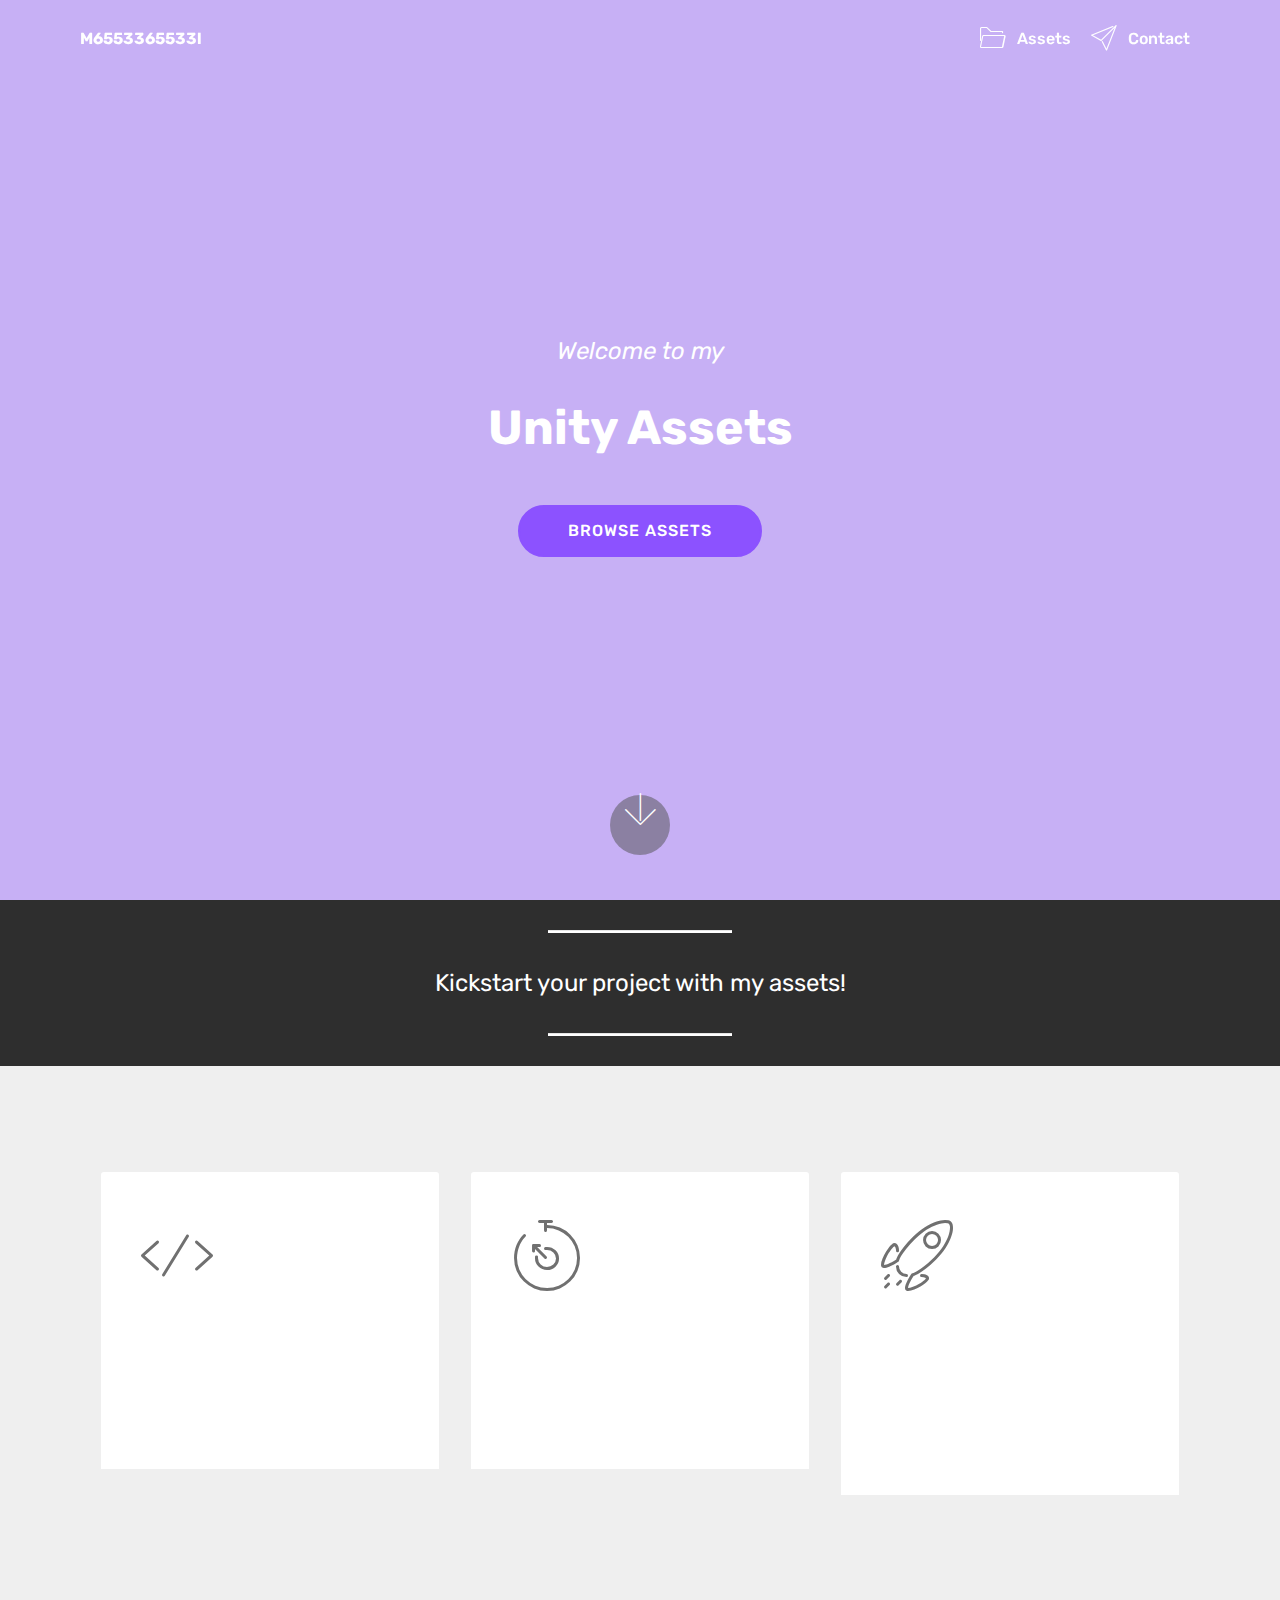
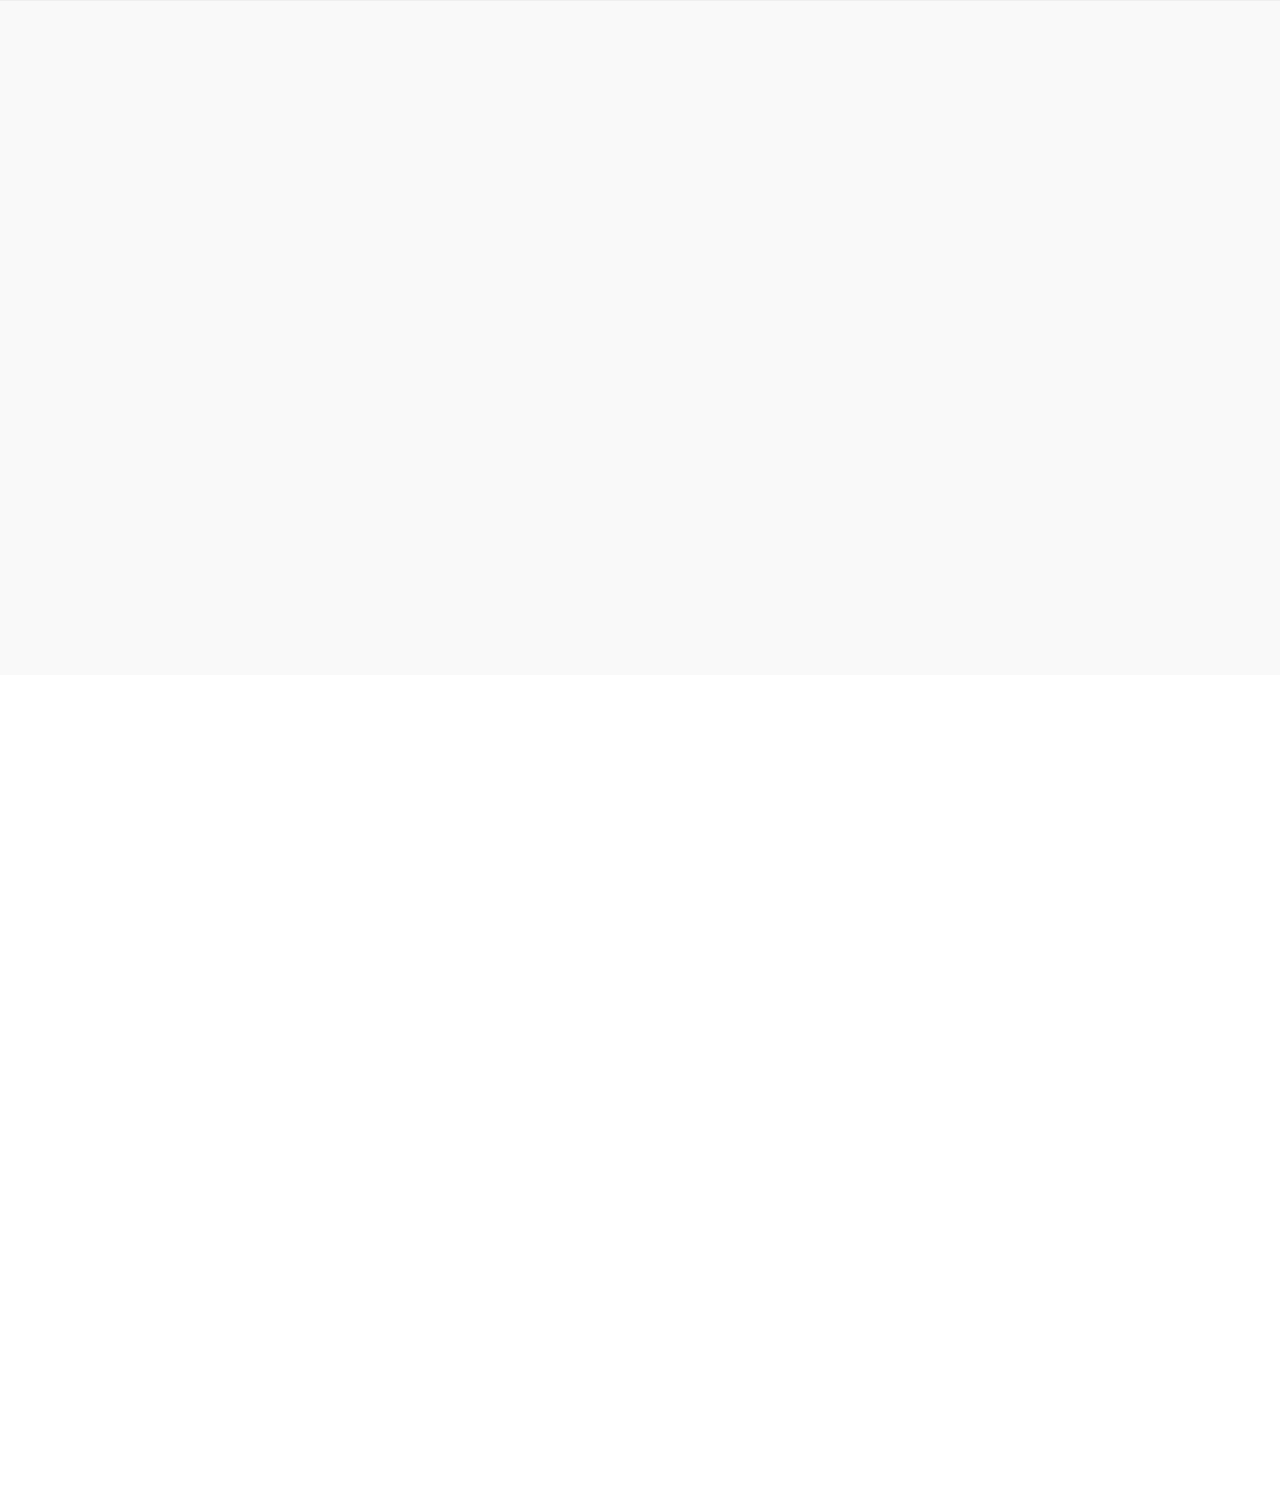
==== index.html @ 4463274a "qwe" ====
<!DOCTYPE html>
<html  >
<head>
  <!-- Site made with Mobirise Website Builder v4.12.4, https://mobirise.com -->
  <meta charset="UTF-8">
  <meta http-equiv="X-UA-Compatible" content="IE=edge">
  <meta name="generator" content="Mobirise v4.12.4, mobirise.com">
  <meta name="viewport" content="width=device-width, initial-scale=1, minimum-scale=1">
  <link rel="shortcut icon" href="assets/images/m65533-65533l-2.png" type="image/x-icon">
  <meta name="description" content="">
  
  
  <title>Home</title>
  <link rel="stylesheet" href="assets/web/assets/mobirise-icons/mobirise-icons.css">
  <link rel="stylesheet" href="assets/bootstrap/css/bootstrap.min.css">
  <link rel="stylesheet" href="assets/bootstrap/css/bootstrap-grid.min.css">
  <link rel="stylesheet" href="assets/bootstrap/css/bootstrap-reboot.min.css">
  <link rel="stylesheet" href="assets/dropdown/css/style.css">
  <link rel="stylesheet" href="assets/tether/tether.min.css">
  <link rel="stylesheet" href="assets/animatecss/animate.min.css">
  <link rel="stylesheet" href="assets/theme/css/style.css">
  <link rel="preload" as="style" href="assets/mobirise/css/mbr-additional.css"><link rel="stylesheet" href="assets/mobirise/css/mbr-additional.css" type="text/css">
  
  
  
</head>
<body>
  <section class="menu cid-t9df6BwUjd" once="menu" id="menu1-9">

    

    <nav class="navbar navbar-expand beta-menu navbar-dropdown align-items-center navbar-fixed-top navbar-toggleable-sm bg-color transparent">
        <button class="navbar-toggler navbar-toggler-right" type="button" data-toggle="collapse" data-target="#navbarSupportedContent" aria-controls="navbarSupportedContent" aria-expanded="false" aria-label="Toggle navigation">
            <div class="hamburger">
                <span></span>
                <span></span>
                <span></span>
                <span></span>
            </div>
        </button>
        <div class="menu-logo">
            <div class="navbar-brand">
                
                <span class="navbar-caption-wrap"><a class="navbar-caption text-white display-4" href="index.html">
                        M6553365533l</a></span>
            </div>
        </div>
        <div class="collapse navbar-collapse" id="navbarSupportedContent">
            <ul class="navbar-nav nav-dropdown nav-right" data-app-modern-menu="true"><li class="nav-item">
                    <a class="nav-link link text-white display-4" href="index.html#content4-8"><span class="mbri-opened-folder mbr-iconfont mbr-iconfont-btn"></span>
                        Assets</a>
                </li>
                <li class="nav-item">
                    <a class="nav-link link text-white display-4" href="index.html#form1-3"><span class="mbri-paper-plane mbr-iconfont mbr-iconfont-btn"></span>
                        Contact</a>
                </li></ul>
            
        </div>
    </nav>
</section>

<section class="engine"><a href="https://mobirise.info">Mobirise</a></section><section class="header6 cid-t9cspJswGA mbr-fullscreen" data-bg-video="https://www.youtube.com/watch?v=36YgDDJ7XSc" id="header6-0">

    

    <div class="mbr-overlay" style="opacity: 0.4; background-color: rgb(140, 82, 255);">
    </div>

    <div class="container">
        <div class="row justify-content-md-center">
            <div class="mbr-white col-md-10">
                <h1 class="mbr-section-title align-center mbr-bold pb-3 mbr-fonts-style display-5"><span style="font-weight: normal;"><em>Welcome to my</em></span></h1>
                <p class="mbr-text align-center pb-3 mbr-fonts-style display-2"><strong>Unity Assets</strong></p>
                <div class="mbr-section-btn align-center"><a class="btn btn-md btn-primary display-4" href="index.html#content4-8">BROWSE ASSETS</a></div>
            </div>
        </div>
    </div>

    <div class="mbr-arrow hidden-sm-down" aria-hidden="true">
        <a href="#next">
            <i class="mbri-down mbr-iconfont"></i>
        </a>
    </div>
</section>

<section class="mbr-section article content10 cid-t9csKsOQaM" id="content10-7">
    
     

    <div class="container">
        <div class="inner-container" style="width: 66%;">
            <hr class="line" style="width: 25%;">
            <div class="section-text align-center mbr-white mbr-fonts-style display-5">Kickstart your project with my assets!</div>
            <hr class="line" style="width: 25%;">
        </div>
    </div>
</section>

<section class="features6 cid-t9csGVD9ah" id="features6-5">
    
    

    
    <div class="container">
        <div class="media-container-row">

            <div class="card p-3 col-12 col-md-6 col-lg-4">
                <div class="card-img pb-3">
                    <span class="mbr-iconfont mbri-code"></span>
                </div>
                <div class="card-box">
                    <h4 class="card-title py-3 mbr-fonts-style display-7">
                        No Coding Skills Required</h4>
                    <p class="mbr-text mbr-fonts-style display-7">Just put prefab in your scene and you are good to go!</p>
                </div>
            </div>

            <div class="card p-3 col-12 col-md-6 col-lg-4">
                <div class="card-img pb-3">
                    <span class="mbr-iconfont mbri-timer"></span>
                </div>
                <div class="card-box">
                    <h4 class="card-title py-3 mbr-fonts-style display-7">Save time &amp; money</h4>
                    <p class="mbr-text mbr-fonts-style display-7">Using ready-to-use assets you can save <em>your </em>time and money.
                    </p>
                </div>
            </div>

            <div class="card p-3 col-12 col-md-6 col-lg-4">
                <div class="card-img pb-3">
                    <span class="mbr-iconfont mbri-rocket"></span>
                </div>
                <div class="card-box">
                    <h4 class="card-title py-3 mbr-fonts-style display-7">Easy to customize</h4>
                    <p class="mbr-text mbr-fonts-style display-7">
                       Assets contains pre-made prefabs, they are flexible and easy to expand.
                    </p>
                </div>
            </div>

            

        </div>

    </div>

</section>

<section class="mbr-section content4 cid-t9cvhDwwCY" id="content4-8">

    

    <div class="container">
        <div class="media-container-row">
            <div class="title col-12 col-md-8">
                <h2 class="align-center pb-3 mbr-fonts-style display-2"><strong>Product list</strong></h2>
                
                
            </div>
        </div>
    </div>
</section>

<section class="services2 cid-t9csEiYA7i" id="services2-4">
    <!---->
    
    <!---->
    <!--Overlay-->
    
    <!--Container-->
    <div class="container">
        <div class="col-md-12">
            <div class="media-container-row">
                <div class="mbr-figure" style="width: 45%;">
                    <img src="assets/images/logo.png" alt="3rd Person Character Controller" title="3rd Person Character Controller">
                </div>
                <div class="align-left aside-content">
                    <h2 class="mbr-title pt-2 mbr-fonts-style display-2">3rd Person Character Controller</h2>
                    <div class="mbr-section-text">
                        <p class="mbr-text text1 pt-2 mbr-light mbr-fonts-style display-7">Complex 3rd Person Character Controller system providing smooth movement, foot IK, different player actions, and more!
                        </p>
                        <p class="mbr-text text2 pt-4 mbr-light mbr-fonts-style display-2">
                            $19.99</p>
                    </div>
                    <!--Btn-->
                    <div class="mbr-section-btn pt-3 align-left"><a href="https://assetstore.unity.com/packages/slug/224728" class="btn btn-primary-outline display-4" target="_blank">
                            Buy Now
                        </a>    <a href="3rdPersonCharacterController.html" class="btn btn-black-outline display-4">
                            Read more</a></div>
                </div>
            </div>
        </div>
    </div>
</section>

<section class="mbr-section form1 cid-t9cszc68mf" id="form1-3">

    

    
    <div class="container">
        <div class="row justify-content-center">
            <div class="title col-12 col-lg-8">
                <h2 class="mbr-section-title align-center pb-3 mbr-fonts-style display-2">
                    CONTACT AND SUPPORT</h2>
                <h3 class="mbr-section-subtitle align-center mbr-light pb-3 mbr-fonts-style display-5">Contact me if you need help or have additional questions!</h3>
            </div>
        </div>
    </div>
    <div class="container">
        <div class="row justify-content-center">
            <div class="media-container-column col-lg-8" data-form-type="formoid">
                <!---Formbuilder Form--->
                <form action="https://mobirise.com/" method="POST" class="mbr-form form-with-styler" data-form-title="Mobirise Form"><input type="hidden" name="email" data-form-email="true" value="oBFXR5qq+bfpkFo9QfwQhc2YAPmqSJsyyxJVW8OoQNCh167eaS0fKuwCiURiYykNdlFVzwPk9vH6mvUVAbO32I2Uk0Sv6E4xP3x7+0KAiPPWkZWW8kG4V0pTFShJLyle">
                    <div class="row">
                        <div hidden="hidden" data-form-alert="" class="alert alert-success col-12">Thanks for filling out the form! I will contact you as soon as possible!</div>
                        <div hidden="hidden" data-form-alert-danger="" class="alert alert-danger col-12">
                        </div>
                    </div>
                    <div class="dragArea row">
                        <div class="col-md-4  form-group" data-for="name">
                            <label for="name-form1-3" class="form-control-label mbr-fonts-style display-7">Name</label>
                            <input type="text" name="name" data-form-field="Name" required="required" class="form-control display-7" id="name-form1-3">
                        </div>
                        <div class="col-md-4  form-group" data-for="email">
                            <label for="email-form1-3" class="form-control-label mbr-fonts-style display-7">Email</label>
                            <input type="email" name="email" data-form-field="Email" required="required" class="form-control display-7" id="email-form1-3">
                        </div>
                        
                        <div data-for="message" class="col-md-12 form-group">
                            <label for="message-form1-3" class="form-control-label mbr-fonts-style display-7">Message</label>
                            <textarea name="message" data-form-field="Message" class="form-control display-7" id="message-form1-3"></textarea>
                        </div>
                        <div class="col-md-12 input-group-btn align-center"><button type="submit" class="btn btn-primary btn-form display-4">SEND FORM</button></div>
                    </div>
                </form><!---Formbuilder Form--->
            </div>
        </div>
    </div>
</section>

<section once="footers" class="cid-t9csvhrXWd mbr-reveal" id="footer6-2">

    

    

    <div class="container">
        <div class="media-container-row align-center mbr-white">
            <div class="col-12">
                <p class="mbr-text mb-0 mbr-fonts-style display-7">
                    © Copyright 2022 &nbsp;M6553365533l - All Rights Reserved
                </p>
            </div>
        </div>
    </div>
</section>


  <script src="assets/web/assets/jquery/jquery.min.js"></script>
  <script src="assets/popper/popper.min.js"></script>
  <script src="assets/bootstrap/js/bootstrap.min.js"></script>
  <script src="assets/touchswipe/jquery.touch-swipe.min.js"></script>
  <script src="assets/smoothscroll/smooth-scroll.js"></script>
  <script src="assets/dropdown/js/nav-dropdown.js"></script>
  <script src="assets/dropdown/js/navbar-dropdown.js"></script>
  <script src="assets/tether/tether.min.js"></script>
  <script src="assets/viewportchecker/jquery.viewportchecker.js"></script>
  <script src="assets/ytplayer/jquery.mb.ytplayer.min.js"></script>
  <script src="assets/vimeoplayer/jquery.mb.vimeo_player.js"></script>
  <script src="assets/theme/js/script.js"></script>
  <script src="assets/formoid/formoid.min.js"></script>
  
  
 <div id="scrollToTop" class="scrollToTop mbr-arrow-up"><a style="text-align: center;"><i class="mbr-arrow-up-icon mbr-arrow-up-icon-cm cm-icon cm-icon-smallarrow-up"></i></a></div>
    <input name="animation" type="hidden">
  </body>
</html>
---- assets/web/assets/mobirise-icons/mobirise-icons.css ----
@font-face {
  font-family: 'MobiriseIcons';
  src:  url('mobirise-icons.eot?spat4u');
  src:  url('mobirise-icons.eot?spat4u#iefix') format('embedded-opentype'),
    url('mobirise-icons.ttf?spat4u') format('truetype'),
    url('mobirise-icons.woff?spat4u') format('woff'),
    url('mobirise-icons.svg?spat4u#MobiriseIcons') format('svg');
  font-weight: normal;
  font-style: normal;
  font-display: swap;
}

[class^="mbri-"], [class*=" mbri-"] {
  /* use !important to prevent issues with browser extensions that change fonts */
  font-family: MobiriseIcons !important;
  speak: none;
  font-style: normal;
  font-weight: normal;
  font-variant: normal;
  text-transform: none;
  line-height: 1;

  /* Better Font Rendering =========== */
  -webkit-font-smoothing: antialiased;
  -moz-osx-font-smoothing: grayscale;
}

.mbri-add-submenu:before {
  content: "\e900";
}
.mbri-alert:before {
  content: "\e901";
}
.mbri-align-center:before {
  content: "\e902";
}
.mbri-align-justify:before {
  content: "\e903";
}
.mbri-align-left:before {
  content: "\e904";
}
.mbri-align-right:before {
  content: "\e905";
}
.mbri-android:before {
  content: "\e906";
}
.mbri-apple:before {
  content: "\e907";
}
.mbri-arrow-down:before {
  content: "\e908";
}
.mbri-arrow-next:before {
  content: "\e909";
}
.mbri-arrow-prev:before {
  content: "\e90a";
}
.mbri-arrow-up:before {
  content: "\e90b";
}
.mbri-bold:before {
  content: "\e90c";
}
.mbri-bookmark:before {
  content: "\e90d";
}
.mbri-bootstrap:before {
  content: "\e90e";
}
.mbri-briefcase:before {
  content: "\e90f";
}
.mbri-browse:before {
  content: "\e910";
}
.mbri-bulleted-list:before {
  content: "\e911";
}
.mbri-calendar:before {
  content: "\e912";
}
.mbri-camera:before {
  content: "\e913";
}
.mbri-cart-add:before {
  content: "\e914";
}
.mbri-cart-full:before {
  content: "\e915";
}
.mbri-cash:before {
  content: "\e916";
}
.mbri-change-style:before {
  content: "\e917";
}
.mbri-chat:before {
  content: "\e918";
}
.mbri-clock:before {
  content: "\e919";
}
.mbri-close:before {
  content: "\e91a";
}
.mbri-cloud:before {
  content: "\e91b";
}
.mbri-code:before {
  content: "\e91c";
}
.mbri-contact-form:before {
  content: "\e91d";
}
.mbri-credit-card:before {
  content: "\e91e";
}
.mbri-cursor-click:before {
  content: "\e91f";
}
.mbri-cust-feedback:before {
  content: "\e920";
}
.mbri-database:before {
  content: "\e921";
}
.mbri-delivery:before {
  content: "\e922";
}
.mbri-desktop:before {
  content: "\e923";
}
.mbri-devices:before {
  content: "\e924";
}
.mbri-down:before {
  content: "\e925";
}
.mbri-download:before {
  content: "\e989";
}
.mbri-drag-n-drop:before {
  content: "\e927";
}
.mbri-drag-n-drop2:before {
  content: "\e928";
}
.mbri-edit:before {
  content: "\e929";
}
.mbri-edit2:before {
  content: "\e92a";
}
.mbri-error:before {
  content: "\e92b";
}
.mbri-extension:before {
  content: "\e92c";
}
.mbri-features:before {
  content: "\e92d";
}
.mbri-file:before {
  content: "\e92e";
}
.mbri-flag:before {
  content: "\e92f";
}
.mbri-folder:before {
  content: "\e930";
}
.mbri-gift:before {
  content: "\e931";
}
.mbri-github:before {
  content: "\e932";
}
.mbri-globe:before {
  content: "\e933";
}
.mbri-globe-2:before {
  content: "\e934";
}
.mbri-growing-chart:before {
  content: "\e935";
}
.mbri-hearth:before {
  content: "\e936";
}
.mbri-help:before {
  content: "\e937";
}
.mbri-home:before {
  content: "\e938";
}
.mbri-hot-cup:before {
  content: "\e939";
}
.mbri-idea:before {
  content: "\e93a";
}
.mbri-image-gallery:before {
  content: "\e93b";
}
.mbri-image-slider:before {
  content: "\e93c";
}
.mbri-info:before {
  content: "\e93d";
}
.mbri-italic:before {
  content: "\e93e";
}
.mbri-key:before {
  content: "\e93f";
}
.mbri-laptop:before {
  content: "\e940";
}
.mbri-layers:before {
  content: "\e941";
}
.mbri-left-right:before {
  content: "\e942";
}
.mbri-left:before {
  content: "\e943";
}
.mbri-letter:before {
  content: "\e944";
}
.mbri-like:before {
  content: "\e945";
}
.mbri-link:before {
  content: "\e946";
}
.mbri-lock:before {
  content: "\e947";
}
.mbri-login:before {
  content: "\e948";
}
.mbri-logout:before {
  content: "\e949";
}
.mbri-magic-stick:before {
  content: "\e94a";
}
.mbri-map-pin:before {
  content: "\e94b";
}
.mbri-menu:before {
  content: "\e94c";
}
.mbri-mobile:before {
  content: "\e94d";
}
.mbri-mobile2:before {
  content: "\e94e";
}
.mbri-mobirise:before {
  content: "\e94f";
}
.mbri-more-horizontal:before {
  content: "\e950";
}
.mbri-more-vertical:before {
  content: "\e951";
}
.mbri-music:before {
  content: "\e952";
}
.mbri-new-file:before {
  content: "\e953";
}
.mbri-numbered-list:before {
  content: "\e954";
}
.mbri-opened-folder:before {
  content: "\e955";
}
.mbri-pages:before {
  content: "\e956";
}
.mbri-paper-plane:before {
  content: "\e957";
}
.mbri-paperclip:before {
  content: "\e958";
}
.mbri-photo:before {
  content: "\e959";
}
.mbri-photos:before {
  content: "\e95a";
}
.mbri-pin:before {
  content: "\e95b";
}
.mbri-play:before {
  content: "\e95c";
}
.mbri-plus:before {
  content: "\e95d";
}
.mbri-preview:before {
  content: "\e95e";
}
.mbri-print:before {
  content: "\e95f";
}
.mbri-protect:before {
  content: "\e960";
}
.mbri-question:before {
  content: "\e961";
}
.mbri-quote-left:before {
  content: "\e962";
}
.mbri-quote-right:before {
  content: "\e963";
}
.mbri-refresh:before {
  content: "\e964";
}
.mbri-responsive:before {
  content: "\e965";
}
.mbri-right:before {
  content: "\e966";
}
.mbri-rocket:before {
  content: "\e967";
}
.mbri-sad-face:before {
  content: "\e968";
}
.mbri-sale:before {
  content: "\e969";
}
.mbri-save:before {
  content: "\e96a";
}
.mbri-search:before {
  content: "\e96b";
}
.mbri-setting:before {
  content: "\e96c";
}
.mbri-setting2:before {
  content: "\e96d";
}
.mbri-setting3:before {
  content: "\e96e";
}
.mbri-share:before {
  content: "\e96f";
}
.mbri-shopping-bag:before {
  content: "\e970";
}
.mbri-shopping-basket:before {
  content: "\e971";
}
.mbri-shopping-cart:before {
  content: "\e972";
}
.mbri-sites:before {
  content: "\e973";
}
.mbri-smile-face:before {
  content: "\e974";
}
.mbri-speed:before {
  content: "\e975";
}
.mbri-star:before {
  content: "\e976";
}
.mbri-success:before {
  content: "\e977";
}
.mbri-sun:before {
  content: "\e978";
}
.mbri-sun2:before {
  content: "\e979";
}
.mbri-tablet:before {
  content: "\e97a";
}
.mbri-tablet-vertical:before {
  content: "\e97b";
}
.mbri-target:before {
  content: "\e97c";
}
.mbri-timer:before {
  content: "\e97d";
}
.mbri-to-ftp:before {
  content: "\e97e";
}
.mbri-to-local-drive:before {
  content: "\e97f";
}
.mbri-touch-swipe:before {
  content: "\e980";
}
.mbri-touch:before {
  content: "\e981";
}
.mbri-trash:before {
  content: "\e982";
}
.mbri-underline:before {
  content: "\e983";
}
.mbri-unlink:before {
  content: "\e984";
}
.mbri-unlock:before {
  content: "\e985";
}
.mbri-up-down:before {
  content: "\e986";
}
.mbri-up:before {
  content: "\e987";
}
.mbri-update:before {
  content: "\e988";
}
.mbri-upload:before {
 content: "\e926"; 
}
.mbri-user:before {
  content: "\e98a";
}
.mbri-user2:before {
  content: "\e98b";
}
.mbri-users:before {
  content: "\e98c";
}
.mbri-video:before {
  content: "\e98d";
}
.mbri-video-play:before {
  content: "\e98e";
}
.mbri-watch:before {
  content: "\e98f";
}
.mbri-website-theme:before {
  content: "\e990";
}
.mbri-wifi:before {
  content: "\e991";
}
.mbri-windows:before {
  content: "\e992";
}
.mbri-zoom-out:before {
  content: "\e993";
}
.mbri-redo:before {
  content: "\e994";
}
.mbri-undo:before {
  content: "\e995";
}
---- assets/dropdown/css/style.css ----
.navbar-dropdown {
  left: 0;
  padding: 0;
  position: absolute;
  right: 0;
  top: 0;
  transition: all 0.45s ease;
  z-index: 1030;
  background: #282828; }
  .navbar-dropdown .navbar-logo {
    margin-right: 0.8rem;
    transition: margin 0.3s ease-in-out;
    vertical-align: middle; }
    .navbar-dropdown .navbar-logo img {
      height: 3.125rem;
      transition: all 0.3s ease-in-out; }
    .navbar-dropdown .navbar-logo.mbr-iconfont {
      font-size: 3.125rem;
      line-height: 3.125rem; }
  .navbar-dropdown .navbar-caption {
    font-weight: 700;
    white-space: normal;
    vertical-align: -4px;
    line-height: 3.125rem !important; }
    .navbar-dropdown .navbar-caption, .navbar-dropdown .navbar-caption:hover {
      color: inherit;
      text-decoration: none; }
  .navbar-dropdown .mbr-iconfont + .navbar-caption {
    vertical-align: -1px; }
  .navbar-dropdown.navbar-fixed-top {
    position: fixed; }
  .navbar-dropdown .navbar-brand span {
    vertical-align: -4px; }
  .navbar-dropdown.bg-color.transparent {
    background: none; }
  .navbar-dropdown.navbar-short .navbar-brand {
    padding: 0.625rem 0; }
    .navbar-dropdown.navbar-short .navbar-brand span {
      vertical-align: -1px; }
  .navbar-dropdown.navbar-short .navbar-caption {
    line-height: 2.375rem !important;
    vertical-align: -2px; }
  .navbar-dropdown.navbar-short .navbar-logo {
    margin-right: 0.5rem; }
    .navbar-dropdown.navbar-short .navbar-logo img {
      height: 2.375rem; }
    .navbar-dropdown.navbar-short .navbar-logo.mbr-iconfont {
      font-size: 2.375rem;
      line-height: 2.375rem; }
  .navbar-dropdown.navbar-short .mbr-table-cell {
    height: 3.625rem; }
  .navbar-dropdown .navbar-close {
    left: 0.6875rem;
    position: fixed;
    top: 0.75rem;
    z-index: 1000; }
  .navbar-dropdown .hamburger-icon {
    content: "";
    display: inline-block;
    vertical-align: middle;
    width: 16px;
    -webkit-box-shadow: 0 -6px 0 1px #282828,0 0 0 1px #282828,0 6px 0 1px #282828;
    -moz-box-shadow: 0 -6px 0 1px #282828,0 0 0 1px #282828,0 6px 0 1px #282828;
    box-shadow: 0 -6px 0 1px #282828,0 0 0 1px #282828,0 6px 0 1px #282828; }

.dropdown-menu .dropdown-toggle[data-toggle="dropdown-submenu"]::after {
  border-bottom: 0.35em solid transparent;
  border-left: 0.35em solid;
  border-right: 0;
  border-top: 0.35em solid transparent;
  margin-left: 0.3rem; }

.dropdown-menu .dropdown-item:focus {
  outline: 0; }

.nav-dropdown {
  font-size: 0.75rem;
  font-weight: 500;
  height: auto !important; }
  .nav-dropdown .nav-btn {
    padding-left: 1rem; }
  .nav-dropdown .link {
    margin: .667em 1.667em;
    font-weight: 500;
    padding: 0;
    transition: color .2s ease-in-out; }
    .nav-dropdown .link.dropdown-toggle {
      margin-right: 2.583em; }
      .nav-dropdown .link.dropdown-toggle::after {
        margin-left: .25rem;
        border-top: 0.35em solid;
        border-right: 0.35em solid transparent;
        border-left: 0.35em solid transparent;
        border-bottom: 0; }
      .nav-dropdown .link.dropdown-toggle[aria-expanded="true"] {
        margin: 0;
        padding: 0.667em 3.263em  0.667em 1.667em; }
  .nav-dropdown .link::after,
  .nav-dropdown .dropdown-item::after {
    color: inherit; }
  .nav-dropdown .btn {
    font-size: 0.75rem;
    font-weight: 700;
    letter-spacing: 0;
    margin-bottom: 0;
    padding-left: 1.25rem;
    padding-right: 1.25rem; }
  .nav-dropdown .dropdown-menu {
    border-radius: 0;
    border: 0;
    left: 0;
    margin: 0;
    padding-bottom: 1.25rem;
    padding-top: 1.25rem;
    position: relative; }
  .nav-dropdown .dropdown-submenu {
    margin-left: 0.125rem;
    top: 0; }
  .nav-dropdown .dropdown-item {
    font-weight: 500;
    line-height: 2;
    padding: 0.3846em 4.615em 0.3846em 1.5385em;
    position: relative;
    transition: color .2s ease-in-out, background-color .2s ease-in-out; }
    .nav-dropdown .dropdown-item::after {
      margin-top: -0.3077em;
      position: absolute;
      right: 1.1538em;
      top: 50%; }
    .nav-dropdown .dropdown-item:focus, .nav-dropdown .dropdown-item:hover {
      background: none; }

@media (max-width: 767px) {
  .nav-dropdown.navbar-toggleable-sm {
    bottom: 0;
    display: none;
    left: 0;
    overflow-x: hidden;
    position: fixed;
    top: 0;
    transform: translateX(-100%);
    -ms-transform: translateX(-100%);
    -webkit-transform: translateX(-100%);
    width: 18.75rem;
    z-index: 999; } }
.nav-dropdown.navbar-toggleable-xl {
  bottom: 0;
  display: none;
  left: 0;
  overflow-x: hidden;
  position: fixed;
  top: 0;
  transform: translateX(-100%);
  -ms-transform: translateX(-100%);
  -webkit-transform: translateX(-100%);
  width: 18.75rem;
  z-index: 999; }

.nav-dropdown-sm {
  display: block !important;
  overflow-x: hidden;
  overflow: auto;
  padding-top: 3.875rem; }
  .nav-dropdown-sm::after {
    content: "";
    display: block;
    height: 3rem;
    width: 100%; }
  .nav-dropdown-sm.collapse.in ~ .navbar-close {
    display: block !important; }
  .nav-dropdown-sm.collapsing, .nav-dropdown-sm.collapse.in {
    transform: translateX(0);
    -ms-transform: translateX(0);
    -webkit-transform: translateX(0);
    transition: all 0.25s ease-out;
    -webkit-transition: all 0.25s ease-out;
    background: #282828; }
  .nav-dropdown-sm.collapsing[aria-expanded="false"] {
    transform: translateX(-100%);
    -ms-transform: translateX(-100%);
    -webkit-transform: translateX(-100%); }
  .nav-dropdown-sm .nav-item {
    display: block;
    margin-left: 0 !important;
    padding-left: 0; }
  .nav-dropdown-sm .link,
  .nav-dropdown-sm .dropdown-item {
    border-top: 1px dotted rgba(255, 255, 255, 0.1);
    font-size: 0.8125rem;
    line-height: 1.6;
    margin: 0 !important;
    padding: 0.875rem 2.4rem 0.875rem 1.5625rem !important;
    position: relative;
    white-space: normal; }
    .nav-dropdown-sm .link:focus, .nav-dropdown-sm .link:hover,
    .nav-dropdown-sm .dropdown-item:focus,
    .nav-dropdown-sm .dropdown-item:hover {
      background: rgba(0, 0, 0, 0.2) !important;
      color: #c0a375; }
  .nav-dropdown-sm .nav-btn {
    position: relative;
    padding: 1.5625rem 1.5625rem 0 1.5625rem; }
    .nav-dropdown-sm .nav-btn::before {
      border-top: 1px dotted rgba(255, 255, 255, 0.1);
      content: "";
      left: 0;
      position: absolute;
      top: 0;
      width: 100%; }
    .nav-dropdown-sm .nav-btn + .nav-btn {
      padding-top: 0.625rem; }
      .nav-dropdown-sm .nav-btn + .nav-btn::before {
        display: none; }
  .nav-dropdown-sm .btn {
    padding: 0.625rem 0; }
  .nav-dropdown-sm .dropdown-toggle[data-toggle="dropdown-submenu"]::after {
    margin-left: .25rem;
    border-top: 0.35em solid;
    border-right: 0.35em solid transparent;
    border-left: 0.35em solid transparent;
    border-bottom: 0; }
  .nav-dropdown-sm .dropdown-toggle[data-toggle="dropdown-submenu"][aria-expanded="true"]::after {
    border-top: 0;
    border-right: 0.35em solid transparent;
    border-left: 0.35em solid transparent;
    border-bottom: 0.35em solid; }
  .nav-dropdown-sm .dropdown-menu {
    margin: 0;
    padding: 0;
    position: relative;
    top: 0;
    left: 0;
    width: 100%;
    border: 0;
    float: none;
    border-radius: 0;
    background: none; }
  .nav-dropdown-sm .dropdown-submenu {
    left: 100%;
    margin-left: 0.125rem;
    margin-top: -1.25rem;
    top: 0; }

.navbar-toggleable-sm .nav-dropdown .dropdown-menu {
  position: absolute; }

.navbar-toggleable-sm .nav-dropdown .dropdown-submenu {
  left: 100%;
  margin-left: 0.125rem;
  margin-top: -1.25rem;
  top: 0; }

.navbar-toggleable-sm.opened .nav-dropdown .dropdown-menu {
  position: relative; }

.navbar-toggleable-sm.opened .nav-dropdown .dropdown-submenu {
  left: 0;
  margin-left: 00rem;
  margin-top: 0rem;
  top: 0; }

.is-builder .nav-dropdown.collapsing {
  transition: none !important; }

/*# sourceMappingURL=style.css.map */
---- assets/theme/css/style.css ----
/*!
 * Mobirise v4 theme (https://mobirise.com/)
 * Copyright 2017 Mobirise
 */
section {
  background-color: #eeeeee;
}

.form-control:focus {
  box-shadow: none;
}

:focus {
  outline: none;
}

body {
  font-style: normal;
  line-height: 1.5;
}

section,
.container,
.container-fluid {
  position: relative;
  word-wrap: break-word;
}

a.mbr-iconfont:hover {
  text-decoration: none;
}

.article .lead p,
.article .lead ul,
.article .lead ol,
.article .lead pre,
.article .lead blockquote {
  margin-bottom: 0;
}

ul,
ol,
pre,
blockquote {
  margin-bottom: 2.3125rem;
}

pre {
  background: #f4f4f4;
  padding: 10px 24px;
  white-space: pre-wrap;
}

.inactive {
  -webkit-user-select: none;
  -moz-user-select: none;
  -ms-user-select: none;
  user-select: none;
  pointer-events: none;
  -webkit-user-drag: none;
  user-drag: none;
}

.mbr-section__comments .row {
  justify-content: center;
  -webkit-justify-content: center;
}

a {
  font-style: normal;
  font-weight: 400;
  cursor: pointer;
}

a, a:hover {
  text-decoration: none;
}

figure {
  margin-bottom: 0;
}

body {
  color: #232323;
}

h1,
h2,
h3,
h4,
h5,
h6,
.h1,
.h2,
.h3,
.h4,
.h5,
.h6,
.display-1,
.display-2,
.display-3,
.display-4 {
  line-height: 1;
  word-break: break-word;
  word-wrap: break-word;
}

.mbr-section-title {
  font-style: normal;
  line-height: 1.2;
}

.mbr-section-subtitle {
  line-height: 1.3;
}

.mbr-text {
  font-style: normal;
  line-height: 1.6;
}

b,
strong {
  font-weight: bold;
}

blockquote {
  padding: 10px 0 10px 20px;
  position: relative;
  border-left: 2px solid;
  border-color: #ff3366;
}

input:-webkit-autofill, input:-webkit-autofill:hover, input:-webkit-autofill:focus, input:-webkit-autofill:active {
  transition-delay: 9999s;
  transition-property: background-color, color;
}

textarea[type='hidden'] {
  display: none;
}

body {
  position: relative;
}

section {
  background-position: 50% 50%;
  background-repeat: no-repeat;
  background-size: cover;
}

section .mbr-background-video,
section .mbr-background-video-preview {
  position: absolute;
  bottom: 0;
  left: 0;
  right: 0;
  top: 0;
}

.hidden {
  visibility: hidden;
}

.mbr-z-index20 {
  z-index: 20;
}

/*! Base colors */
.mbr-white {
  color: #ffffff;
}

.mbr-black {
  color: #000000;
}

.mbr-bg-white {
  background-color: #ffffff;
}

.mbr-bg-black {
  background-color: #000000;
}

/*! Text-aligns */
.align-left {
  text-align: left;
}

.align-center {
  text-align: center;
}

.align-right {
  text-align: right;
}

@media (max-width: 767px) {
  .align-left,
  .align-center,
  .align-right,
  .mbr-section-btn,
  .mbr-section-title {
    text-align: center;
  }
}

/*! Font-weight  */
.mbr-light {
  font-weight: 300;
}

.mbr-regular {
  font-weight: 400;
}

.mbr-semibold {
  font-weight: 500;
}

.mbr-bold {
  font-weight: 700;
}

/*! Media  */
.media-size-item {
  -moz-flex: 1 1 auto;
  -o-flex: 1 1 auto;
  flex: 1 1 auto;
}

.media-content {
  flex-basis: 100%;
}

.media-container-row {
  display: flex;
  flex-direction: row;
  flex-wrap: wrap;
  justify-content: center;
  align-content: center;
  align-items: start;
}

.media-container-row .media-size-item {
  width: 400px;
}

.media-container-column {
  display: flex;
  flex-direction: column;
  flex-wrap: wrap;
  justify-content: center;
  align-content: center;
  align-items: stretch;
}

.media-container-column > * {
  width: 100%;
}

@media (min-width: 992px) {
  .media-container-row {
    flex-wrap: nowrap;
  }
}

figure {
  overflow: hidden;
}

figure[mbr-media-size] {
  transition: width 0.1s;
}

.mbr-figure img,
.mbr-figure iframe {
  display: block;
  width: 100%;
}

.card {
  background-color: transparent;
  border: none;
}

.card-box {
  width: 100%;
}

.card-img {
  text-align: center;
  flex-shrink: 0;
  -webkit-flex-shrink: 0;
}

.media {
  max-width: 100%;
  margin: 0 auto;
}

.mbr-figure {
  -ms-grid-row-align: center;
  align-self: center;
}

.media-container > div {
  max-width: 100%;
}

.mbr-figure img,
.card-img img {
  width: 100%;
}

@media (max-width: 991px) {
  .media-size-item {
    width: auto !important;
  }
  .media {
    width: auto;
  }
  .mbr-figure {
    width: 100% !important;
  }
}

/*! Buttons */
.btn {
  font-weight: 500;
  border-width: 2px;
  font-style: normal;
  letter-spacing: 1px;
  margin: .4rem .8rem;
  white-space: normal;
  transition: all .3s ease-in-out;
  display: inline-flex;
  align-items: center;
  justify-content: center;
  word-break: break-word;
  -webkit-align-items: center;
  -webkit-justify-content: center;
  display: -webkit-inline-flex;
}

.btn-sm {
  font-weight: 500;
  letter-spacing: 1px;
  transition: all .3s ease-in-out;
}

.btn-md {
  font-weight: 500;
  letter-spacing: 1px;
  margin: .4rem .8rem !important;
  transition: all .3s ease-in-out;
}

.btn-lg {
  font-weight: 500;
  letter-spacing: 1px;
  margin: .4rem .8rem !important;
  transition: all .3s ease-in-out;
}

.mbr-section-btn {
  margin-left: -0.25rem;
  margin-right: -0.25rem;
  font-size: 0;
}

nav .mbr-section-btn {
  margin-left: 0rem;
  margin-right: 0rem;
}

.btn-form {
  border-radius: 0;
}

.btn-form:hover {
  cursor: pointer;
}

/*! Btn icon margin */
.btn .mbr-iconfont,
.btn.btn-sm .mbr-iconfont {
  cursor: pointer;
  margin-right: 0.5rem;
}

.btn.btn-md .mbr-iconfont,
.btn.btn-md .mbr-iconfont {
  margin-right: 0.8rem;
}

.mbr-regular {
  font-weight: 400;
}

.mbr-semibold {
  font-weight: 500;
}

.mbr-bold {
  font-weight: 700;
}

[type='submit'] {
  -webkit-appearance: none;
}

/*! Full-screen */
.mbr-fullscreen .mbr-overlay {
  min-height: 100vh;
}

.mbr-fullscreen {
  display: flex;
  display: -moz-flex;
  display: -ms-flex;
  display: -o-flex;
  align-items: center;
  -webkit-align-items: center;
  min-height: 100vh;
  padding-top: 3rem;
  padding-bottom: 3rem;
}

/*! Map */
.map {
  height: 25rem;
  position: relative;
}

.map iframe {
  width: 100%;
  height: 100%;
}

.mbr-overlay {
  background-color: #000;
  bottom: 0;
  left: 0;
  opacity: .5;
  position: absolute;
  right: 0;
  top: 0;
  z-index: 0;
  pointer-events: none;
}

/* Form */
blockquote {
  font-style: italic;
  padding: 10px 0 10px 20px;
  font-size: 1.09rem;
  position: relative;
  border-width: 3px;
}

.form-control {
  background-color: #f5f5f5;
  box-shadow: none;
  color: #565656;
  line-height: 1.43;
  min-height: 3.5em;
  padding: 1.07em .5em;
}

.form-control, .form-control:focus {
  border: 1px solid #e8e8e8;
}

.form-active .form-control:invalid {
  border-color: red;
}

.form-control-label {
  position: relative;
  cursor: pointer;
  margin-bottom: .357em;
  padding: 0;
}

.alert {
  color: #ffffff;
  border-radius: 0;
  border: 0;
  font-size: .875rem;
  line-height: 1.5;
  margin-bottom: 1.875rem;
  padding: 1.25rem;
  position: relative;
}

.alert.alert-form::after {
  background-color: inherit;
  bottom: -7px;
  content: "";
  display: block;
  height: 14px;
  left: 50%;
  margin-left: -7px;
  position: absolute;
  transform: rotate(45deg);
  width: 14px;
  -webkit-transform: rotate(45deg);
}

.form-asterisk {
  font-family: initial;
  position: absolute;
  top: -2px;
  font-weight: normal;
}

/*! Scroll to top arrow */
#scrollToTop a i:before {
  content: '';
  position: absolute;
  height: 40%;
  top: 25%;
  background: #fff;
  width: 2px;
  left: calc(50% - 1px);
}

#scrollToTop a i:after {
  content: '';
  position: absolute;
  display: block;
  border-top: 2px solid #fff;
  border-right: 2px solid #fff;
  width: 40%;
  height: 40%;
  left: 30%;
  bottom: 30%;
  transform: rotate(135deg);
  -webkit-transform: rotate(135deg);
}

.mbr-arrow-up {
  bottom: 25px;
  right: 90px;
  position: fixed;
  text-align: right;
  z-index: 5000;
  color: #ffffff;
  font-size: 32px;
  transform: rotate(180deg);
  -webkit-transform: rotate(180deg);
}

.mbr-arrow-up a {
  background: rgba(0, 0, 0, 0.2);
  border-radius: 3px;
  color: #fff;
  display: inline-block;
  height: 60px;
  width: 60px;
  outline-style: none !important;
  position: relative;
  text-decoration: none;
  transition: all 0.3s ease-in-out;
  cursor: pointer;
  text-align: center;
}

.mbr-arrow-up a:hover {
  background-color: rgba(0, 0, 0, 0.4);
}

.mbr-arrow-up a i {
  line-height: 60px;
}

.mbr-arrow-up-icon {
  display: block;
  color: #fff;
}

.mbr-arrow-up-icon::before {
  content: '\203a';
  display: inline-block;
  font-family: serif;
  font-size: 32px;
  line-height: 1;
  font-style: normal;
  position: relative;
  top: 6px;
  left: -4px;
  -webkit-transform: rotate(-90deg);
  transform: rotate(-90deg);
}

/*! Arrow Down */
.mbr-arrow {
  position: absolute;
  bottom: 45px;
  left: 50%;
  width: 60px;
  height: 60px;
  cursor: pointer;
  background-color: rgba(80, 80, 80, 0.5);
  border-radius: 50%;
  -webkit-transform: translateX(-50%);
  transform: translateX(-50%);
}

.mbr-arrow > a {
  display: inline-block;
  text-decoration: none;
  outline-style: none;
  -webkit-animation: arrowdown 1.7s ease-in-out infinite;
  animation: arrowdown 1.7s ease-in-out infinite;
}

.mbr-arrow > a > i {
  position: absolute;
  top: -2px;
  left: 15px;
  font-size: 2rem;
}

@keyframes arrowdown {
  0% {
    transform: translateY(0px);
    -webkit-transform: translateY(0px);
  }
  50% {
    transform: translateY(-5px);
    -webkit-transform: translateY(-5px);
  }
  100% {
    transform: translateY(0px);
    -webkit-transform: translateY(0px);
  }
}

@-webkit-keyframes arrowdown {
  0% {
    transform: translateY(0px);
    -webkit-transform: translateY(0px);
  }
  50% {
    transform: translateY(-5px);
    -webkit-transform: translateY(-5px);
  }
  100% {
    transform: translateY(0px);
    -webkit-transform: translateY(0px);
  }
}

@media (max-width: 500px) {
  .mbr-arrow-up {
    left: 50%;
    right: auto;
    transform: translateX(-50%) rotate(180deg);
    -webkit-transform: translateX(-50%) rotate(180deg);
  }
}

/*Gradients animation*/
@keyframes gradient-animation {
  from {
    background-position: 0% 100%;
    -webkit-animation-timing-function: ease-in-out;
            animation-timing-function: ease-in-out;
  }
  to {
    background-position: 100% 0%;
    -webkit-animation-timing-function: ease-in-out;
            animation-timing-function: ease-in-out;
  }
}

@-webkit-keyframes gradient-animation {
  from {
    background-position: 0% 100%;
    -webkit-animation-timing-function: ease-in-out;
            animation-timing-function: ease-in-out;
  }
  to {
    background-position: 100% 0%;
    -webkit-animation-timing-function: ease-in-out;
            animation-timing-function: ease-in-out;
  }
}

.bg-gradient {
  background-size: 200% 200%;
  animation: gradient-animation 5s infinite alternate;
  -webkit-animation: gradient-animation 5s infinite alternate;
}

.menu .navbar-brand {
  display: -webkit-flex;
}

.menu .navbar-brand span {
  display: flex;
  display: -webkit-flex;
}

.menu .navbar-brand .navbar-caption-wrap {
  display: -webkit-flex;
}

.menu .navbar-brand .navbar-logo img {
  display: -webkit-flex;
}

@media (min-width: 768px) and (max-width: 1023px) {
  .menu .navbar-toggleable-sm .navbar-nav {
    display: -ms-flexbox;
  }
}

@media (max-width: 1023px) {
  .menu .navbar-collapse {
    max-height: 93.5vh;
  }
  .menu .navbar-collapse.show {
    overflow: auto;
  }
}

@media (min-width: 1024px) {
  .menu .navbar-nav.nav-dropdown {
    display: -webkit-flex;
  }
  .menu .navbar-toggleable-sm .navbar-collapse {
    display: -webkit-flex !important;
  }
  .menu .collapsed .navbar-collapse {
    max-height: 93.5vh;
  }
  .menu .collapsed .navbar-collapse.show {
    overflow: auto;
  }
}

@media (max-width: 767px) {
  .menu .navbar-collapse {
    max-height: 80vh;
  }
}

/* Others*/
.note-check a[data-value=Rubik] {
  font-style: normal;
}

.mbr-arrow a {
  color: #ffffff;
}

@media (max-width: 767px) {
  .mbr-arrow {
    display: none;
  }
}

.navbar {
  display: -webkit-flex;
  -webkit-flex-wrap: wrap;
  -webkit-align-items: center;
  -webkit-justify-content: space-between;
}

.navbar-collapse {
  -webkit-flex-basis: 100%;
  -webkit-flex-grow: 1;
  -webkit-align-items: center;
}

.nav-dropdown .link {
  padding: 0.667em 1.667em !important;
  margin: 0 !important;
}

.nav {
  display: -webkit-flex;
  -webkit-flex-wrap: wrap;
}

.row {
  display: -webkit-flex;
  -webkit-flex-wrap: wrap;
}

.justify-content-center {
  -webkit-justify-content: center;
}

.form-inline {
  display: -webkit-flex;
  -webkit-align-items: center;
}

.card-wrapper {
  -webkit-flex: 1;
}

.carousel-control {
  z-index: 10;
  display: -webkit-flex;
  -webkit-align-items: center;
  -webkit-justify-content: center;
}

.carousel-controls {
  display: -webkit-flex;
}

.media {
  display: -webkit-flex;
}

.form-group:focus {
  outline: none;
}

.jq-selectbox__select {
  padding: 1.07em 0.5em;
  position: absolute;
  top: 0;
  left: 0;
  width: 100%;
}

.jq-selectbox__dropdown {
  position: absolute;
  top: 100%;
  left: 0 !important;
  width: 100% !important;
}

.jq-selectbox__trigger-arrow {
  -webkit-transform: translateY(-50%);
          transform: translateY(-50%);
}

.jq-selectbox li {
  padding: 1.07em 0.5em;
}

input[type='range'] {
  padding-left: 0 !important;
  padding-right: 0 !important;
}

.modal-dialog,
.modal-content {
  height: 100%;
}

.modal-dialog .carousel-inner {
  height: calc(100vh - 1.75rem);
}

@media (max-width: 575px) {
  .modal-dialog .carousel-inner {
    height: calc(100vh - 1rem);
  }
}

.carousel-item {
  text-align: center;
}

.carousel-item img {
  margin: auto;
}

.navbar-toggler {
  align-self: flex-start;
  padding: 0.25rem 0.75rem;
  font-size: 1.25rem;
  line-height: 1;
  background: transparent;
  border: 1px solid transparent;
  border-radius: 0.25rem;
}

.navbar-toggler:focus,
.navbar-toggler:hover {
  text-decoration: none;
}

.navbar-toggler-icon {
  display: inline-block;
  width: 1.5em;
  height: 1.5em;
  vertical-align: middle;
  content: '';
  background: no-repeat center center;
  background-size: 100% 100%;
}

.navbar-toggler-left {
  position: absolute;
  left: 1rem;
}

.navbar-toggler-right {
  position: absolute;
  right: 1rem;
}

@media (max-width: 575px) {
  .navbar-toggleable .navbar-nav .dropdown-menu {
    position: static;
    float: none;
  }
  .navbar-toggleable > .container {
    padding-right: 0;
    padding-left: 0;
  }
}

@media (min-width: 576px) {
  .navbar-toggleable {
    flex-direction: row;
    flex-wrap: nowrap;
    align-items: center;
  }
  .navbar-toggleable .navbar-nav {
    flex-direction: row;
  }
  .navbar-toggleable .navbar-nav .nav-link {
    padding-right: 0.5rem;
    padding-left: 0.5rem;
  }
  .navbar-toggleable > .container {
    display: flex;
    flex-wrap: nowrap;
    align-items: center;
  }
  .navbar-toggleable .navbar-collapse {
    display: flex !important;
    width: 100%;
  }
  .navbar-toggleable .navbar-toggler {
    display: none;
  }
}

@media (max-width: 767px) {
  .navbar-toggleable-sm .navbar-nav .dropdown-menu {
    position: static;
    float: none;
  }
  .navbar-toggleable-sm > .container {
    padding-right: 0;
    padding-left: 0;
  }
}

@media (min-width: 768px) {
  .navbar-toggleable-sm {
    flex-direction: row;
    flex-wrap: nowrap;
    align-items: center;
  }
  .navbar-toggleable-sm .navbar-nav {
    flex-direction: row;
  }
  .navbar-toggleable-sm .navbar-nav .nav-link {
    padding-right: 0.5rem;
    padding-left: 0.5rem;
  }
  .navbar-toggleable-sm > .container {
    display: flex;
    flex-wrap: nowrap;
    align-items: center;
  }
  .navbar-toggleable-sm .navbar-collapse {
    display: none;
    width: 100%;
  }
  .navbar-toggleable-sm .navbar-toggler {
    display: none;
  }
}

@media (max-width: 1023px) {
  .navbar-toggleable-md .navbar-nav .dropdown-menu {
    position: static;
    float: none;
  }
  .navbar-toggleable-md > .container {
    padding-right: 0;
    padding-left: 0;
  }
}

@media (min-width: 1024px) {
  .navbar-toggleable-md {
    flex-direction: row;
    flex-wrap: nowrap;
    align-items: center;
  }
  .navbar-toggleable-md .navbar-nav {
    flex-direction: row;
  }
  .navbar-toggleable-md .navbar-nav .nav-link {
    padding-right: 0.5rem;
    padding-left: 0.5rem;
  }
  .navbar-toggleable-md > .container {
    display: flex;
    flex-wrap: nowrap;
    align-items: center;
  }
  .navbar-toggleable-md .navbar-collapse {
    display: flex !important;
    width: 100%;
  }
  .navbar-toggleable-md .navbar-toggler {
    display: none;
  }
}

@media (max-width: 1199px) {
  .navbar-toggleable-lg .navbar-nav .dropdown-menu {
    position: static;
    float: none;
  }
  .navbar-toggleable-lg > .container {
    padding-right: 0;
    padding-left: 0;
  }
}

@media (min-width: 1200px) {
  .navbar-toggleable-lg {
    flex-direction: row;
    flex-wrap: nowrap;
    align-items: center;
  }
  .navbar-toggleable-lg .navbar-nav {
    flex-direction: row;
  }
  .navbar-toggleable-lg .navbar-nav .nav-link {
    padding-right: 0.5rem;
    padding-left: 0.5rem;
  }
  .navbar-toggleable-lg > .container {
    display: flex;
    flex-wrap: nowrap;
    align-items: center;
  }
  .navbar-toggleable-lg .navbar-collapse {
    display: flex !important;
    width: 100%;
  }
  .navbar-toggleable-lg .navbar-toggler {
    display: none;
  }
}

.navbar-toggleable-xl {
  flex-direction: row;
  flex-wrap: nowrap;
  align-items: center;
}

.navbar-toggleable-xl .navbar-nav .dropdown-menu {
  position: static;
  float: none;
}

.navbar-toggleable-xl > .container {
  padding-right: 0;
  padding-left: 0;
}

.navbar-toggleable-xl .navbar-nav {
  flex-direction: row;
}

.navbar-toggleable-xl .navbar-nav .nav-link {
  padding-right: 0.5rem;
  padding-left: 0.5rem;
}

.navbar-toggleable-xl > .container {
  display: flex;
  flex-wrap: nowrap;
  align-items: center;
}

.navbar-toggleable-xl .navbar-collapse {
  display: flex !important;
  width: 100%;
}

.navbar-toggleable-xl .navbar-toggler {
  display: none;
}

.card-img {
  width: auto;
}

.menu .navbar.collapsed:not(.beta-menu) {
  flex-direction: column;
}

.carousel-item.active,
.carousel-item-next,
.carousel-item-prev {
  display: flex;
}

.note-air-layout .dropup .dropdown-menu,
.note-air-layout .navbar-fixed-bottom .dropdown .dropdown-menu {
  bottom: initial !important;
}

html,
body {
  height: auto;
  min-height: 100vh;
}

.dropup .dropdown-toggle::after {
  display: none;
}
.engine {
	position: absolute;
	text-indent: -2400px;
	text-align: center;
	padding: 0;
	top: 0;
	left: -2400px;
}
---- assets/mobirise/css/mbr-additional.css ----
@import url(https://fonts.googleapis.com/css?family=Rubik:300,300i,400,400i,500,500i,700,700i,900,900i&display=swap);





body {
  font-family: Rubik;
}
.display-1 {
  font-family: 'Rubik', sans-serif;
  font-size: 4.25rem;
  font-display: swap;
}
.display-1 > .mbr-iconfont {
  font-size: 6.8rem;
}
.display-2 {
  font-family: 'Rubik', sans-serif;
  font-size: 3rem;
  font-display: swap;
}
.display-2 > .mbr-iconfont {
  font-size: 4.8rem;
}
.display-4 {
  font-family: 'Rubik', sans-serif;
  font-size: 1rem;
  font-display: swap;
}
.display-4 > .mbr-iconfont {
  font-size: 1.6rem;
}
.display-5 {
  font-family: 'Rubik', sans-serif;
  font-size: 1.5rem;
  font-display: swap;
}
.display-5 > .mbr-iconfont {
  font-size: 2.4rem;
}
.display-7 {
  font-family: 'Rubik', sans-serif;
  font-size: 1rem;
  font-display: swap;
}
.display-7 > .mbr-iconfont {
  font-size: 1.6rem;
}
/* ---- Fluid typography for mobile devices ---- */
/* 1.4 - font scale ratio ( bootstrap == 1.42857 ) */
/* 100vw - current viewport width */
/* (48 - 20)  48 == 48rem == 768px, 20 == 20rem == 320px(minimal supported viewport) */
/* 0.65 - min scale variable, may vary */
@media (max-width: 768px) {
  .display-1 {
    font-size: 3.4rem;
    font-size: calc( 2.1374999999999997rem + (4.25 - 2.1374999999999997) * ((100vw - 20rem) / (48 - 20)));
    line-height: calc( 1.4 * (2.1374999999999997rem + (4.25 - 2.1374999999999997) * ((100vw - 20rem) / (48 - 20))));
  }
  .display-2 {
    font-size: 2.4rem;
    font-size: calc( 1.7rem + (3 - 1.7) * ((100vw - 20rem) / (48 - 20)));
    line-height: calc( 1.4 * (1.7rem + (3 - 1.7) * ((100vw - 20rem) / (48 - 20))));
  }
  .display-4 {
    font-size: 0.8rem;
    font-size: calc( 1rem + (1 - 1) * ((100vw - 20rem) / (48 - 20)));
    line-height: calc( 1.4 * (1rem + (1 - 1) * ((100vw - 20rem) / (48 - 20))));
  }
  .display-5 {
    font-size: 1.2rem;
    font-size: calc( 1.175rem + (1.5 - 1.175) * ((100vw - 20rem) / (48 - 20)));
    line-height: calc( 1.4 * (1.175rem + (1.5 - 1.175) * ((100vw - 20rem) / (48 - 20))));
  }
}
/* Buttons */
.btn {
  padding: 1rem 3rem;
  border-radius: 3px;
}
.btn-sm {
  padding: 0.6rem 1.5rem;
  border-radius: 3px;
}
.btn-md {
  padding: 1rem 3rem;
  border-radius: 3px;
}
.btn-lg {
  padding: 1.2rem 3.2rem;
  border-radius: 3px;
}
.bg-primary {
  background-color: #8c52ff !important;
}
.bg-success {
  background-color: #f7ed4a !important;
}
.bg-info {
  background-color: #82786e !important;
}
.bg-warning {
  background-color: #879a9f !important;
}
.bg-danger {
  background-color: #b1a374 !important;
}
.btn-primary,
.btn-primary:active {
  background-color: #8c52ff !important;
  border-color: #8c52ff !important;
  color: #ffffff !important;
}
.btn-primary:hover,
.btn-primary:focus,
.btn-primary.focus,
.btn-primary.active {
  color: #ffffff !important;
  background-color: #5905ff !important;
  border-color: #5905ff !important;
}
.btn-primary.disabled,
.btn-primary:disabled {
  color: #ffffff !important;
  background-color: #5905ff !important;
  border-color: #5905ff !important;
}
.btn-secondary,
.btn-secondary:active {
  background-color: #ff3366 !important;
  border-color: #ff3366 !important;
  color: #ffffff !important;
}
.btn-secondary:hover,
.btn-secondary:focus,
.btn-secondary.focus,
.btn-secondary.active {
  color: #ffffff !important;
  background-color: #e50039 !important;
  border-color: #e50039 !important;
}
.btn-secondary.disabled,
.btn-secondary:disabled {
  color: #ffffff !important;
  background-color: #e50039 !important;
  border-color: #e50039 !important;
}
.btn-info,
.btn-info:active {
  background-color: #82786e !important;
  border-color: #82786e !important;
  color: #ffffff !important;
}
.btn-info:hover,
.btn-info:focus,
.btn-info.focus,
.btn-info.active {
  color: #ffffff !important;
  background-color: #59524b !important;
  border-color: #59524b !important;
}
.btn-info.disabled,
.btn-info:disabled {
  color: #ffffff !important;
  background-color: #59524b !important;
  border-color: #59524b !important;
}
.btn-success,
.btn-success:active {
  background-color: #f7ed4a !important;
  border-color: #f7ed4a !important;
  color: #3f3c03 !important;
}
.btn-success:hover,
.btn-success:focus,
.btn-success.focus,
.btn-success.active {
  color: #3f3c03 !important;
  background-color: #eadd0a !important;
  border-color: #eadd0a !important;
}
.btn-success.disabled,
.btn-success:disabled {
  color: #3f3c03 !important;
  background-color: #eadd0a !important;
  border-color: #eadd0a !important;
}
.btn-warning,
.btn-warning:active {
  background-color: #879a9f !important;
  border-color: #879a9f !important;
  color: #ffffff !important;
}
.btn-warning:hover,
.btn-warning:focus,
.btn-warning.focus,
.btn-warning.active {
  color: #ffffff !important;
  background-color: #617479 !important;
  border-color: #617479 !important;
}
.btn-warning.disabled,
.btn-warning:disabled {
  color: #ffffff !important;
  background-color: #617479 !important;
  border-color: #617479 !important;
}
.btn-danger,
.btn-danger:active {
  background-color: #b1a374 !important;
  border-color: #b1a374 !important;
  color: #ffffff !important;
}
.btn-danger:hover,
.btn-danger:focus,
.btn-danger.focus,
.btn-danger.active {
  color: #ffffff !important;
  background-color: #8b7d4e !important;
  border-color: #8b7d4e !important;
}
.btn-danger.disabled,
.btn-danger:disabled {
  color: #ffffff !important;
  background-color: #8b7d4e !important;
  border-color: #8b7d4e !important;
}
.btn-white {
  color: #333333 !important;
}
.btn-white,
.btn-white:active {
  background-color: #ffffff !important;
  border-color: #ffffff !important;
  color: #808080 !important;
}
.btn-white:hover,
.btn-white:focus,
.btn-white.focus,
.btn-white.active {
  color: #808080 !important;
  background-color: #d9d9d9 !important;
  border-color: #d9d9d9 !important;
}
.btn-white.disabled,
.btn-white:disabled {
  color: #808080 !important;
  background-color: #d9d9d9 !important;
  border-color: #d9d9d9 !important;
}
.btn-black,
.btn-black:active {
  background-color: #333333 !important;
  border-color: #333333 !important;
  color: #ffffff !important;
}
.btn-black:hover,
.btn-black:focus,
.btn-black.focus,
.btn-black.active {
  color: #ffffff !important;
  background-color: #0d0d0d !important;
  border-color: #0d0d0d !important;
}
.btn-black.disabled,
.btn-black:disabled {
  color: #ffffff !important;
  background-color: #0d0d0d !important;
  border-color: #0d0d0d !important;
}
.btn-primary-outline,
.btn-primary-outline:active {
  background: none;
  border-color: #4f00eb;
  color: #4f00eb;
}
.btn-primary-outline:hover,
.btn-primary-outline:focus,
.btn-primary-outline.focus,
.btn-primary-outline.active {
  color: #ffffff;
  background-color: #8c52ff;
  border-color: #8c52ff;
}
.btn-primary-outline.disabled,
.btn-primary-outline:disabled {
  color: #ffffff !important;
  background-color: #8c52ff !important;
  border-color: #8c52ff !important;
}
.btn-secondary-outline,
.btn-secondary-outline:active {
  background: none;
  border-color: #cc0033;
  color: #cc0033;
}
.btn-secondary-outline:hover,
.btn-secondary-outline:focus,
.btn-secondary-outline.focus,
.btn-secondary-outline.active {
  color: #ffffff;
  background-color: #ff3366;
  border-color: #ff3366;
}
.btn-secondary-outline.disabled,
.btn-secondary-outline:disabled {
  color: #ffffff !important;
  background-color: #ff3366 !important;
  border-color: #ff3366 !important;
}
.btn-info-outline,
.btn-info-outline:active {
  background: none;
  border-color: #4b453f;
  color: #4b453f;
}
.btn-info-outline:hover,
.btn-info-outline:focus,
.btn-info-outline.focus,
.btn-info-outline.active {
  color: #ffffff;
  background-color: #82786e;
  border-color: #82786e;
}
.btn-info-outline.disabled,
.btn-info-outline:disabled {
  color: #ffffff !important;
  background-color: #82786e !important;
  border-color: #82786e !important;
}
.btn-success-outline,
.btn-success-outline:active {
  background: none;
  border-color: #d2c609;
  color: #d2c609;
}
.btn-success-outline:hover,
.btn-success-outline:focus,
.btn-success-outline.focus,
.btn-success-outline.active {
  color: #3f3c03;
  background-color: #f7ed4a;
  border-color: #f7ed4a;
}
.btn-success-outline.disabled,
.btn-success-outline:disabled {
  color: #3f3c03 !important;
  background-color: #f7ed4a !important;
  border-color: #f7ed4a !important;
}
.btn-warning-outline,
.btn-warning-outline:active {
  background: none;
  border-color: #55666b;
  color: #55666b;
}
.btn-warning-outline:hover,
.btn-warning-outline:focus,
.btn-warning-outline.focus,
.btn-warning-outline.active {
  color: #ffffff;
  background-color: #879a9f;
  border-color: #879a9f;
}
.btn-warning-outline.disabled,
.btn-warning-outline:disabled {
  color: #ffffff !important;
  background-color: #879a9f !important;
  border-color: #879a9f !important;
}
.btn-danger-outline,
.btn-danger-outline:active {
  background: none;
  border-color: #7a6e45;
  color: #7a6e45;
}
.btn-danger-outline:hover,
.btn-danger-outline:focus,
.btn-danger-outline.focus,
.btn-danger-outline.active {
  color: #ffffff;
  background-color: #b1a374;
  border-color: #b1a374;
}
.btn-danger-outline.disabled,
.btn-danger-outline:disabled {
  color: #ffffff !important;
  background-color: #b1a374 !important;
  border-color: #b1a374 !important;
}
.btn-black-outline,
.btn-black-outline:active {
  background: none;
  border-color: #000000;
  color: #000000;
}
.btn-black-outline:hover,
.btn-black-outline:focus,
.btn-black-outline.focus,
.btn-black-outline.active {
  color: #ffffff;
  background-color: #333333;
  border-color: #333333;
}
.btn-black-outline.disabled,
.btn-black-outline:disabled {
  color: #ffffff !important;
  background-color: #333333 !important;
  border-color: #333333 !important;
}
.btn-white-outline,
.btn-white-outline:active,
.btn-white-outline.active {
  background: none;
  border-color: #ffffff;
  color: #ffffff;
}
.btn-white-outline:hover,
.btn-white-outline:focus,
.btn-white-outline.focus {
  color: #333333;
  background-color: #ffffff;
  border-color: #ffffff;
}
.text-primary {
  color: #8c52ff !important;
}
.text-secondary {
  color: #ff3366 !important;
}
.text-success {
  color: #f7ed4a !important;
}
.text-info {
  color: #82786e !important;
}
.text-warning {
  color: #879a9f !important;
}
.text-danger {
  color: #b1a374 !important;
}
.text-white {
  color: #ffffff !important;
}
.text-black {
  color: #000000 !important;
}
a.text-primary:hover,
a.text-primary:focus {
  color: #4f00eb !important;
}
a.text-secondary:hover,
a.text-secondary:focus {
  color: #cc0033 !important;
}
a.text-success:hover,
a.text-success:focus {
  color: #d2c609 !important;
}
a.text-info:hover,
a.text-info:focus {
  color: #4b453f !important;
}
a.text-warning:hover,
a.text-warning:focus {
  color: #55666b !important;
}
a.text-danger:hover,
a.text-danger:focus {
  color: #7a6e45 !important;
}
a.text-white:hover,
a.text-white:focus {
  color: #b3b3b3 !important;
}
a.text-black:hover,
a.text-black:focus {
  color: #4d4d4d !important;
}
.alert-success {
  background-color: #70c770;
}
.alert-info {
  background-color: #82786e;
}
.alert-warning {
  background-color: #879a9f;
}
.alert-danger {
  background-color: #b1a374;
}
.mbr-section-btn a.btn:not(.btn-form) {
  border-radius: 100px;
}
.mbr-section-btn a.btn:not(.btn-form):hover,
.mbr-section-btn a.btn:not(.btn-form):focus {
  box-shadow: none !important;
}
.mbr-section-btn a.btn:not(.btn-form):hover,
.mbr-section-btn a.btn:not(.btn-form):focus {
  box-shadow: 0 10px 40px 0 rgba(0, 0, 0, 0.2) !important;
  -webkit-box-shadow: 0 10px 40px 0 rgba(0, 0, 0, 0.2) !important;
}
.mbr-gallery-filter li a {
  border-radius: 100px !important;
}
.mbr-gallery-filter li.active .btn {
  background-color: #8c52ff;
  border-color: #8c52ff;
  color: #ffffff;
}
.mbr-gallery-filter li.active .btn:focus {
  box-shadow: none;
}
.nav-tabs .nav-link {
  border-radius: 100px !important;
}
a,
a:hover {
  color: #8c52ff;
}
.mbr-plan-header.bg-primary .mbr-plan-subtitle,
.mbr-plan-header.bg-primary .mbr-plan-price-desc {
  color: #ffffff;
}
.mbr-plan-header.bg-success .mbr-plan-subtitle,
.mbr-plan-header.bg-success .mbr-plan-price-desc {
  color: #ffffff;
}
.mbr-plan-header.bg-info .mbr-plan-subtitle,
.mbr-plan-header.bg-info .mbr-plan-price-desc {
  color: #beb8b2;
}
.mbr-plan-header.bg-warning .mbr-plan-subtitle,
.mbr-plan-header.bg-warning .mbr-plan-price-desc {
  color: #ced6d8;
}
.mbr-plan-header.bg-danger .mbr-plan-subtitle,
.mbr-plan-header.bg-danger .mbr-plan-price-desc {
  color: #dfd9c6;
}
/* Scroll to top button*/
#scrollToTop a {
  border-radius: 100px;
}
.form-control {
  font-family: 'Rubik', sans-serif;
  font-size: 1rem;
  font-display: swap;
}
.form-control > .mbr-iconfont {
  font-size: 1.6rem;
}
blockquote {
  border-color: #8c52ff;
}
/* Forms */
.mbr-form .btn {
  margin: .4rem 0;
}
.mbr-form .input-group-btn a.btn {
  border-radius: 100px !important;
}
.mbr-form .input-group-btn a.btn:hover {
  box-shadow: 0 10px 40px 0 rgba(0, 0, 0, 0.2);
}
.mbr-form .input-group-btn button[type="submit"] {
  border-radius: 100px !important;
  padding: 1rem 3rem;
}
.mbr-form .input-group-btn button[type="submit"]:hover {
  box-shadow: 0 10px 40px 0 rgba(0, 0, 0, 0.2);
}
.form2 .form-control {
  border-top-left-radius: 100px;
  border-bottom-left-radius: 100px;
}
.form2 .input-group-btn a.btn {
  border-top-left-radius: 0 !important;
  border-bottom-left-radius: 0 !important;
}
.form2 .input-group-btn button[type="submit"] {
  border-top-left-radius: 0 !important;
  border-bottom-left-radius: 0 !important;
}
.form3 input[type="email"] {
  border-radius: 100px !important;
}
@media (max-width: 349px) {
  .form2 input[type="email"] {
    border-radius: 100px !important;
  }
  .form2 .input-group-btn a.btn {
    border-radius: 100px !important;
  }
  .form2 .input-group-btn button[type="submit"] {
    border-radius: 100px !important;
  }
}
@media (max-width: 767px) {
  .btn {
    font-size: .75rem !important;
  }
  .btn .mbr-iconfont {
    font-size: 1rem !important;
  }
}
/* Footer */
.mbr-footer-content li::before,
.mbr-footer .mbr-contacts li::before {
  background: #8c52ff;
}
.mbr-footer-content li a:hover,
.mbr-footer .mbr-contacts li a:hover {
  color: #8c52ff;
}
.footer3 input[type="email"],
.footer4 input[type="email"] {
  border-radius: 100px !important;
}
.footer3 .input-group-btn a.btn,
.footer4 .input-group-btn a.btn {
  border-radius: 100px !important;
}
.footer3 .input-group-btn button[type="submit"],
.footer4 .input-group-btn button[type="submit"] {
  border-radius: 100px !important;
}
/* Headers*/
.header13 .form-inline input[type="email"],
.header14 .form-inline input[type="email"] {
  border-radius: 100px;
}
.header13 .form-inline input[type="text"],
.header14 .form-inline input[type="text"] {
  border-radius: 100px;
}
.header13 .form-inline input[type="tel"],
.header14 .form-inline input[type="tel"] {
  border-radius: 100px;
}
.header13 .form-inline a.btn,
.header14 .form-inline a.btn {
  border-radius: 100px;
}
.header13 .form-inline button,
.header14 .form-inline button {
  border-radius: 100px !important;
}
@media screen and (-ms-high-contrast: active), (-ms-high-contrast: none) {
  .card-wrapper {
    flex: auto !important;
  }
}
.jq-selectbox li:hover,
.jq-selectbox li.selected {
  background-color: #8c52ff;
  color: #ffffff;
}
.jq-selectbox .jq-selectbox__trigger-arrow,
.jq-number__spin.minus:after,
.jq-number__spin.plus:after {
  transition: 0.4s;
  border-top-color: currentColor;
  border-bottom-color: currentColor;
}
.jq-selectbox:hover .jq-selectbox__trigger-arrow,
.jq-number__spin.minus:hover:after,
.jq-number__spin.plus:hover:after {
  border-top-color: #8c52ff;
  border-bottom-color: #8c52ff;
}
.xdsoft_datetimepicker .xdsoft_calendar td.xdsoft_default,
.xdsoft_datetimepicker .xdsoft_calendar td.xdsoft_current,
.xdsoft_datetimepicker .xdsoft_timepicker .xdsoft_time_box > div > div.xdsoft_current {
  color: #ffffff !important;
  background-color: #8c52ff !important;
  box-shadow: none !important;
}
.xdsoft_datetimepicker .xdsoft_calendar td:hover,
.xdsoft_datetimepicker .xdsoft_timepicker .xdsoft_time_box > div > div:hover {
  color: #ffffff !important;
  background: #ff3366 !important;
  box-shadow: none !important;
}
.lazy-bg {
  background-image: none !important;
}
.lazy-placeholder:not(section),
.lazy-none {
  display: block;
  position: relative;
  padding-bottom: 56.25%;
}
iframe.lazy-placeholder,
.lazy-placeholder:after {
  content: '';
  position: absolute;
  width: 100px;
  height: 100px;
  background: transparent no-repeat center;
  background-size: contain;
  top: 50%;
  left: 50%;
  transform: translateX(-50%) translateY(-50%);
  background-image: url("data:image/svg+xml;charset=UTF-8,%3csvg width='32' height='32' viewBox='0 0 64 64' xmlns='http://www.w3.org/2000/svg' stroke='%238c52ff' %3e%3cg fill='none' fill-rule='evenodd'%3e%3cg transform='translate(16 16)' stroke-width='2'%3e%3ccircle stroke-opacity='.5' cx='16' cy='16' r='16'/%3e%3cpath d='M32 16c0-9.94-8.06-16-16-16'%3e%3canimateTransform attributeName='transform' type='rotate' from='0 16 16' to='360 16 16' dur='1s' repeatCount='indefinite'/%3e%3c/path%3e%3c/g%3e%3c/g%3e%3c/svg%3e");
}
section.lazy-placeholder:after {
  opacity: 0.3;
}
.cid-t9df6BwUjd .navbar {
  padding: .5rem 0;
  background: #333333;
  transition: none;
  min-height: 77px;
}
.cid-t9df6BwUjd .navbar-dropdown.bg-color.transparent.opened {
  background: #333333;
}
.cid-t9df6BwUjd a {
  font-style: normal;
}
.cid-t9df6BwUjd .nav-item span {
  padding-right: 0.4em;
  line-height: 0.5em;
  vertical-align: text-bottom;
  position: relative;
  text-decoration: none;
}
.cid-t9df6BwUjd .nav-item a {
  display: -webkit-flex;
  align-items: center;
  justify-content: center;
  padding: 0.7rem 0 !important;
  margin: 0rem .65rem !important;
  -webkit-align-items: center;
  -webkit-justify-content: center;
}
.cid-t9df6BwUjd .nav-item:focus,
.cid-t9df6BwUjd .nav-link:focus {
  outline: none;
}
.cid-t9df6BwUjd .btn {
  padding: 0.4rem 1.5rem;
  display: -webkit-inline-flex;
  align-items: center;
  -webkit-align-items: center;
}
.cid-t9df6BwUjd .btn .mbr-iconfont {
  font-size: 1.6rem;
}
.cid-t9df6BwUjd .menu-logo {
  margin-right: auto;
}
.cid-t9df6BwUjd .menu-logo .navbar-brand {
  display: flex;
  margin-left: 5rem;
  padding: 0;
  transition: padding .2s;
  min-height: 3.8rem;
  -webkit-align-items: center;
  align-items: center;
}
.cid-t9df6BwUjd .menu-logo .navbar-brand .navbar-caption-wrap {
  display: flex;
  -webkit-align-items: center;
  align-items: center;
  word-break: break-word;
  min-width: 7rem;
  margin: .3rem 0;
}
.cid-t9df6BwUjd .menu-logo .navbar-brand .navbar-caption-wrap .navbar-caption {
  line-height: 1.2rem !important;
  padding-right: 2rem;
}
.cid-t9df6BwUjd .menu-logo .navbar-brand .navbar-logo {
  font-size: 4rem;
  transition: font-size 0.25s;
}
.cid-t9df6BwUjd .menu-logo .navbar-brand .navbar-logo img {
  display: flex;
}
.cid-t9df6BwUjd .menu-logo .navbar-brand .navbar-logo .mbr-iconfont {
  transition: font-size 0.25s;
}
.cid-t9df6BwUjd .menu-logo .navbar-brand .navbar-logo a {
  display: inline-flex;
}
.cid-t9df6BwUjd .navbar-toggleable-sm .navbar-collapse {
  justify-content: flex-end;
  -webkit-justify-content: flex-end;
  padding-right: 5rem;
  width: auto;
}
.cid-t9df6BwUjd .navbar-toggleable-sm .navbar-collapse .navbar-nav {
  flex-wrap: wrap;
  -webkit-flex-wrap: wrap;
  padding-left: 0;
}
.cid-t9df6BwUjd .navbar-toggleable-sm .navbar-collapse .navbar-nav .nav-item {
  -webkit-align-self: center;
  align-self: center;
}
.cid-t9df6BwUjd .navbar-toggleable-sm .navbar-collapse .navbar-buttons {
  padding-left: 0;
  padding-bottom: 0;
}
.cid-t9df6BwUjd .dropdown .dropdown-menu {
  background: #333333;
  visibility: hidden;
  display: block;
  position: absolute;
  min-width: 5rem;
  padding-top: 1.4rem;
  padding-bottom: 1.4rem;
  text-align: left;
}
.cid-t9df6BwUjd .dropdown .dropdown-menu .dropdown-item {
  width: auto;
  padding: 0.235em 1.5385em 0.235em 1.5385em !important;
}
.cid-t9df6BwUjd .dropdown .dropdown-menu .dropdown-item::after {
  right: 0.5rem;
}
.cid-t9df6BwUjd .dropdown .dropdown-menu .dropdown-submenu {
  margin: 0;
}
.cid-t9df6BwUjd .dropdown.open > .dropdown-menu {
  visibility: visible;
}
.cid-t9df6BwUjd .navbar-toggleable-sm.opened:after {
  position: absolute;
  width: 100vw;
  height: 100vh;
  content: '';
  background-color: rgba(0, 0, 0, 0.1);
  left: 0;
  bottom: 0;
  transform: translateY(100%);
  -webkit-transform: translateY(100%);
  z-index: 1000;
}
.cid-t9df6BwUjd .navbar.navbar-short {
  min-height: 60px;
  transition: all .2s;
}
.cid-t9df6BwUjd .navbar.navbar-short .navbar-toggler-right {
  top: 20px;
}
.cid-t9df6BwUjd .navbar.navbar-short .navbar-logo a {
  font-size: 2.5rem !important;
  line-height: 2.5rem;
  transition: font-size 0.25s;
}
.cid-t9df6BwUjd .navbar.navbar-short .navbar-logo a .mbr-iconfont {
  font-size: 2.5rem !important;
}
.cid-t9df6BwUjd .navbar.navbar-short .navbar-logo a img {
  height: 3rem !important;
}
.cid-t9df6BwUjd .navbar.navbar-short .navbar-brand {
  min-height: 3rem;
}
.cid-t9df6BwUjd button.navbar-toggler {
  width: 31px;
  height: 18px;
  cursor: pointer;
  transition: all .2s;
  top: 1.5rem;
  right: 1rem;
}
.cid-t9df6BwUjd button.navbar-toggler:focus {
  outline: none;
}
.cid-t9df6BwUjd button.navbar-toggler .hamburger span {
  position: absolute;
  right: 0;
  width: 30px;
  height: 2px;
  border-right: 5px;
  background-color: #ffffff;
}
.cid-t9df6BwUjd button.navbar-toggler .hamburger span:nth-child(1) {
  top: 0;
  transition: all .2s;
}
.cid-t9df6BwUjd button.navbar-toggler .hamburger span:nth-child(2) {
  top: 8px;
  transition: all .15s;
}
.cid-t9df6BwUjd button.navbar-toggler .hamburger span:nth-child(3) {
  top: 8px;
  transition: all .15s;
}
.cid-t9df6BwUjd button.navbar-toggler .hamburger span:nth-child(4) {
  top: 16px;
  transition: all .2s;
}
.cid-t9df6BwUjd nav.opened .hamburger span:nth-child(1) {
  top: 8px;
  width: 0;
  opacity: 0;
  right: 50%;
  transition: all .2s;
}
.cid-t9df6BwUjd nav.opened .hamburger span:nth-child(2) {
  -webkit-transform: rotate(45deg);
  transform: rotate(45deg);
  transition: all .25s;
}
.cid-t9df6BwUjd nav.opened .hamburger span:nth-child(3) {
  -webkit-transform: rotate(-45deg);
  transform: rotate(-45deg);
  transition: all .25s;
}
.cid-t9df6BwUjd nav.opened .hamburger span:nth-child(4) {
  top: 8px;
  width: 0;
  opacity: 0;
  right: 50%;
  transition: all .2s;
}
.cid-t9df6BwUjd .collapsed.navbar-expand {
  flex-direction: column;
  -webkit-flex-direction: column;
}
.cid-t9df6BwUjd .collapsed .btn {
  display: -webkit-flex;
}
.cid-t9df6BwUjd .collapsed .navbar-collapse {
  display: none !important;
  padding-right: 0 !important;
}
.cid-t9df6BwUjd .collapsed .navbar-collapse.collapsing,
.cid-t9df6BwUjd .collapsed .navbar-collapse.show {
  display: block !important;
}
.cid-t9df6BwUjd .collapsed .navbar-collapse.collapsing .navbar-nav,
.cid-t9df6BwUjd .collapsed .navbar-collapse.show .navbar-nav {
  display: block;
  text-align: center;
}
.cid-t9df6BwUjd .collapsed .navbar-collapse.collapsing .navbar-nav .nav-item,
.cid-t9df6BwUjd .collapsed .navbar-collapse.show .navbar-nav .nav-item {
  clear: both;
}
.cid-t9df6BwUjd .collapsed .navbar-collapse.collapsing .navbar-nav .nav-item:last-child,
.cid-t9df6BwUjd .collapsed .navbar-collapse.show .navbar-nav .nav-item:last-child {
  margin-bottom: 1rem;
}
.cid-t9df6BwUjd .collapsed .navbar-collapse.collapsing .navbar-buttons,
.cid-t9df6BwUjd .collapsed .navbar-collapse.show .navbar-buttons {
  text-align: center;
}
.cid-t9df6BwUjd .collapsed .navbar-collapse.collapsing .navbar-buttons:last-child,
.cid-t9df6BwUjd .collapsed .navbar-collapse.show .navbar-buttons:last-child {
  margin-bottom: 1rem;
}
.cid-t9df6BwUjd .collapsed button.navbar-toggler {
  display: block;
}
.cid-t9df6BwUjd .collapsed .navbar-brand {
  margin-left: 1rem !important;
}
.cid-t9df6BwUjd .collapsed .navbar-toggleable-sm {
  flex-direction: column;
  -webkit-flex-direction: column;
}
.cid-t9df6BwUjd .collapsed .dropdown .dropdown-menu {
  width: 100%;
  text-align: center;
  position: relative;
  opacity: 0;
  overflow: hidden;
  display: block;
  height: 0;
  visibility: hidden;
  padding: 0;
  transition-duration: .5s;
  transition-property: opacity,padding,height;
}
.cid-t9df6BwUjd .collapsed .dropdown.open > .dropdown-menu {
  position: relative;
  opacity: 1;
  height: auto;
  padding: 1.4rem 0;
  visibility: visible;
}
.cid-t9df6BwUjd .collapsed .dropdown .dropdown-submenu {
  left: 0;
  text-align: center;
  width: 100%;
}
.cid-t9df6BwUjd .collapsed .dropdown .dropdown-toggle[data-toggle="dropdown-submenu"]::after {
  margin-top: 0;
  position: inherit;
  right: 0;
  top: 50%;
  display: inline-block;
  width: 0;
  height: 0;
  margin-left: .3em;
  vertical-align: middle;
  content: "";
  border-top: .30em solid;
  border-right: .30em solid transparent;
  border-left: .30em solid transparent;
}
@media (max-width: 1023px) {
  .cid-t9df6BwUjd .navbar-expand {
    flex-direction: column;
    -webkit-flex-direction: column;
  }
  .cid-t9df6BwUjd img {
    height: 3.8rem !important;
  }
  .cid-t9df6BwUjd .btn {
    display: -webkit-flex;
  }
  .cid-t9df6BwUjd button.navbar-toggler {
    display: block;
  }
  .cid-t9df6BwUjd .navbar-brand {
    margin-left: 1rem !important;
  }
  .cid-t9df6BwUjd .navbar-toggleable-sm {
    flex-direction: column;
    -webkit-flex-direction: column;
  }
  .cid-t9df6BwUjd .navbar-collapse {
    display: none !important;
    padding-right: 0 !important;
  }
  .cid-t9df6BwUjd .navbar-collapse.collapsing,
  .cid-t9df6BwUjd .navbar-collapse.show {
    display: block !important;
  }
  .cid-t9df6BwUjd .navbar-collapse.collapsing .navbar-nav,
  .cid-t9df6BwUjd .navbar-collapse.show .navbar-nav {
    display: block;
    text-align: center;
  }
  .cid-t9df6BwUjd .navbar-collapse.collapsing .navbar-nav .nav-item,
  .cid-t9df6BwUjd .navbar-collapse.show .navbar-nav .nav-item {
    clear: both;
  }
  .cid-t9df6BwUjd .navbar-collapse.collapsing .navbar-nav .nav-item:last-child,
  .cid-t9df6BwUjd .navbar-collapse.show .navbar-nav .nav-item:last-child {
    margin-bottom: 1rem;
  }
  .cid-t9df6BwUjd .navbar-collapse.collapsing .navbar-buttons,
  .cid-t9df6BwUjd .navbar-collapse.show .navbar-buttons {
    text-align: center;
  }
  .cid-t9df6BwUjd .navbar-collapse.collapsing .navbar-buttons:last-child,
  .cid-t9df6BwUjd .navbar-collapse.show .navbar-buttons:last-child {
    margin-bottom: 1rem;
  }
  .cid-t9df6BwUjd .dropdown .dropdown-menu {
    width: 100%;
    text-align: center;
    position: relative;
    opacity: 0;
    overflow: hidden;
    display: block;
    height: 0;
    visibility: hidden;
    padding: 0;
    transition-duration: .5s;
    transition-property: opacity,padding,height;
  }
  .cid-t9df6BwUjd .dropdown.open > .dropdown-menu {
    position: relative;
    opacity: 1;
    height: auto;
    padding: 1.4rem 0;
    visibility: visible;
  }
  .cid-t9df6BwUjd .dropdown .dropdown-submenu {
    left: 0;
    text-align: center;
    width: 100%;
  }
  .cid-t9df6BwUjd .dropdown .dropdown-toggle[data-toggle="dropdown-submenu"]::after {
    margin-top: 0;
    position: inherit;
    right: 0;
    top: 50%;
    display: inline-block;
    width: 0;
    height: 0;
    margin-left: .3em;
    vertical-align: middle;
    content: "";
    border-top: .30em solid;
    border-right: .30em solid transparent;
    border-left: .30em solid transparent;
  }
}
@media (min-width: 767px) {
  .cid-t9df6BwUjd .menu-logo {
    flex-shrink: 0;
    -webkit-flex-shrink: 0;
  }
}
.cid-t9df6BwUjd .navbar-collapse {
  flex-basis: auto;
  -webkit-flex-basis: auto;
}
.cid-t9df6BwUjd .nav-link:hover,
.cid-t9df6BwUjd .dropdown-item:hover {
  color: #8c52ff !important;
}
.cid-t9cspJswGA H1 {
  text-align: center;
}
.cid-t9csKsOQaM {
  padding-top: 30px;
  padding-bottom: 30px;
  background-color: #2e2e2e;
}
.cid-t9csKsOQaM .line {
  background-color: #ffffff;
  color: #ffffff;
  align: center;
  height: 2px;
  margin: 0 auto;
}
.cid-t9csKsOQaM .section-text {
  padding: 2rem 0;
}
.cid-t9csKsOQaM .inner-container {
  margin: 0 auto;
}
@media (max-width: 768px) {
  .cid-t9csKsOQaM .inner-container {
    width: 100% !important;
  }
}
.cid-t9csGVD9ah {
  padding-top: 90px;
  padding-bottom: 90px;
  background-color: #efefef;
}
.cid-t9csGVD9ah h4 {
  text-align: left;
  font-weight: 500;
}
.cid-t9csGVD9ah p {
  color: #767676;
  text-align: left;
  margin-bottom: 0;
}
.cid-t9csGVD9ah .card-img {
  text-align: left;
  background-color: #ffffff;
  border-bottom-right-radius: 0;
  border-bottom-left-radius: 0;
  padding: 3rem 2.5rem 0 2.5rem;
}
.cid-t9csGVD9ah .card-img span {
  font-size: 72px;
  color: #707070;
}
.cid-t9csGVD9ah .card-box {
  padding: 0rem 2.5rem 3rem 2.5rem;
  background-color: #ffffff;
}
.cid-t9cvhDwwCY {
  padding-top: 60px;
  padding-bottom: 0px;
  background-color: #f9f9f9;
}
.cid-t9cvhDwwCY .mbr-section-subtitle {
  color: #767676;
}
.cid-t9csEiYA7i {
  padding-top: 30px;
  padding-bottom: 90px;
  background-color: #f9f9f9;
}
.cid-t9csEiYA7i .mbr-section-btn > * {
  margin: 0;
}
.cid-t9csEiYA7i h4 {
  font-weight: 500;
}
.cid-t9csEiYA7i p {
  color: #232323;
}
.cid-t9csEiYA7i .aside-content {
  -webkit-flex-basis: 100%;
  flex-basis: 100%;
  display: flex;
  flex-direction: column;
  justify-content: center;
}
.cid-t9csEiYA7i .block-content {
  display: -webkit-flex;
  flex-direction: column;
  -webkit-flex-direction: column;
  word-break: break-word;
}
.cid-t9csEiYA7i .media {
  margin: initial;
  align-items: center;
  -webkit-align-items: center;
}
.cid-t9csEiYA7i .mbr-figure {
  align-self: flex-start;
  -webkit-align-self: flex-start;
  -webkit-flex-shrink: 0;
  flex-shrink: 0;
}
.cid-t9csEiYA7i .card-img {
  padding-right: 2rem;
  width: auto;
}
.cid-t9csEiYA7i .card-img span {
  font-size: 72px;
  color: #707070;
}
@media (min-width: 992px) {
  .cid-t9csEiYA7i .mbr-figure {
    padding-right: 4rem;
  }
}
@media (max-width: 991px) {
  .cid-t9csEiYA7i .mbr-figure {
    padding-right: 0;
    padding-bottom: 1rem;
    margin-bottom: 2rem;
  }
}
@media (max-width: 300px) {
  .cid-t9csEiYA7i .card-img span {
    font-size: 40px !important;
  }
}
.cid-t9csEiYA7i .cost {
  text-decoration: line-through;
  color: #767676;
}
.cid-t9csEiYA7i .text2,
.cid-t9csEiYA7i .mbr-section-btn {
  text-align: left;
}
.cid-t9cszc68mf {
  padding-top: 90px;
  padding-bottom: 90px;
  background-color: #ffffff;
}
.cid-t9cszc68mf .title {
  margin-bottom: 2rem;
}
.cid-t9cszc68mf .mbr-section-subtitle {
  color: #767676;
}
.cid-t9cszc68mf a:not([href]):not([tabindex]) {
  color: #fff;
  border-radius: 3px;
}
.cid-t9cszc68mf a.btn-white:not([href]):not([tabindex]) {
  color: #333;
}
.cid-t9cszc68mf textarea.form-control {
  min-height: 188px;
}
.cid-t9csvhrXWd {
  padding-top: 30px;
  padding-bottom: 30px;
  background-color: #2e2e2e;
}
.cid-t9dmqRonBo {
  background-image: url("../../../assets/images/background3.jpg");
}
.cid-t9dmqRonBo h1 {
  color: #616161;
}
.cid-t9dmqRonBo h2,
.cid-t9dmqRonBo h3,
.cid-t9dmqRonBo p {
  color: #767676;
}
.cid-t9dmqRonBo .mbr-section-subtitle {
  font-style: italic;
}
.cid-t9dmqRonBo .mbr-text,
.cid-t9dmqRonBo .mbr-section-btn {
  color: #efefef;
}
.cid-t9dmqRonBo H1 {
  color: #ffffff;
}
.cid-t9df6BwUjd .navbar {
  padding: .5rem 0;
  background: #333333;
  transition: none;
  min-height: 77px;
}
.cid-t9df6BwUjd .navbar-dropdown.bg-color.transparent.opened {
  background: #333333;
}
.cid-t9df6BwUjd a {
  font-style: normal;
}
.cid-t9df6BwUjd .nav-item span {
  padding-right: 0.4em;
  line-height: 0.5em;
  vertical-align: text-bottom;
  position: relative;
  text-decoration: none;
}
.cid-t9df6BwUjd .nav-item a {
  display: -webkit-flex;
  align-items: center;
  justify-content: center;
  padding: 0.7rem 0 !important;
  margin: 0rem .65rem !important;
  -webkit-align-items: center;
  -webkit-justify-content: center;
}
.cid-t9df6BwUjd .nav-item:focus,
.cid-t9df6BwUjd .nav-link:focus {
  outline: none;
}
.cid-t9df6BwUjd .btn {
  padding: 0.4rem 1.5rem;
  display: -webkit-inline-flex;
  align-items: center;
  -webkit-align-items: center;
}
.cid-t9df6BwUjd .btn .mbr-iconfont {
  font-size: 1.6rem;
}
.cid-t9df6BwUjd .menu-logo {
  margin-right: auto;
}
.cid-t9df6BwUjd .menu-logo .navbar-brand {
  display: flex;
  margin-left: 5rem;
  padding: 0;
  transition: padding .2s;
  min-height: 3.8rem;
  -webkit-align-items: center;
  align-items: center;
}
.cid-t9df6BwUjd .menu-logo .navbar-brand .navbar-caption-wrap {
  display: flex;
  -webkit-align-items: center;
  align-items: center;
  word-break: break-word;
  min-width: 7rem;
  margin: .3rem 0;
}
.cid-t9df6BwUjd .menu-logo .navbar-brand .navbar-caption-wrap .navbar-caption {
  line-height: 1.2rem !important;
  padding-right: 2rem;
}
.cid-t9df6BwUjd .menu-logo .navbar-brand .navbar-logo {
  font-size: 4rem;
  transition: font-size 0.25s;
}
.cid-t9df6BwUjd .menu-logo .navbar-brand .navbar-logo img {
  display: flex;
}
.cid-t9df6BwUjd .menu-logo .navbar-brand .navbar-logo .mbr-iconfont {
  transition: font-size 0.25s;
}
.cid-t9df6BwUjd .menu-logo .navbar-brand .navbar-logo a {
  display: inline-flex;
}
.cid-t9df6BwUjd .navbar-toggleable-sm .navbar-collapse {
  justify-content: flex-end;
  -webkit-justify-content: flex-end;
  padding-right: 5rem;
  width: auto;
}
.cid-t9df6BwUjd .navbar-toggleable-sm .navbar-collapse .navbar-nav {
  flex-wrap: wrap;
  -webkit-flex-wrap: wrap;
  padding-left: 0;
}
.cid-t9df6BwUjd .navbar-toggleable-sm .navbar-collapse .navbar-nav .nav-item {
  -webkit-align-self: center;
  align-self: center;
}
.cid-t9df6BwUjd .navbar-toggleable-sm .navbar-collapse .navbar-buttons {
  padding-left: 0;
  padding-bottom: 0;
}
.cid-t9df6BwUjd .dropdown .dropdown-menu {
  background: #333333;
  visibility: hidden;
  display: block;
  position: absolute;
  min-width: 5rem;
  padding-top: 1.4rem;
  padding-bottom: 1.4rem;
  text-align: left;
}
.cid-t9df6BwUjd .dropdown .dropdown-menu .dropdown-item {
  width: auto;
  padding: 0.235em 1.5385em 0.235em 1.5385em !important;
}
.cid-t9df6BwUjd .dropdown .dropdown-menu .dropdown-item::after {
  right: 0.5rem;
}
.cid-t9df6BwUjd .dropdown .dropdown-menu .dropdown-submenu {
  margin: 0;
}
.cid-t9df6BwUjd .dropdown.open > .dropdown-menu {
  visibility: visible;
}
.cid-t9df6BwUjd .navbar-toggleable-sm.opened:after {
  position: absolute;
  width: 100vw;
  height: 100vh;
  content: '';
  background-color: rgba(0, 0, 0, 0.1);
  left: 0;
  bottom: 0;
  transform: translateY(100%);
  -webkit-transform: translateY(100%);
  z-index: 1000;
}
.cid-t9df6BwUjd .navbar.navbar-short {
  min-height: 60px;
  transition: all .2s;
}
.cid-t9df6BwUjd .navbar.navbar-short .navbar-toggler-right {
  top: 20px;
}
.cid-t9df6BwUjd .navbar.navbar-short .navbar-logo a {
  font-size: 2.5rem !important;
  line-height: 2.5rem;
  transition: font-size 0.25s;
}
.cid-t9df6BwUjd .navbar.navbar-short .navbar-logo a .mbr-iconfont {
  font-size: 2.5rem !important;
}
.cid-t9df6BwUjd .navbar.navbar-short .navbar-logo a img {
  height: 3rem !important;
}
.cid-t9df6BwUjd .navbar.navbar-short .navbar-brand {
  min-height: 3rem;
}
.cid-t9df6BwUjd button.navbar-toggler {
  width: 31px;
  height: 18px;
  cursor: pointer;
  transition: all .2s;
  top: 1.5rem;
  right: 1rem;
}
.cid-t9df6BwUjd button.navbar-toggler:focus {
  outline: none;
}
.cid-t9df6BwUjd button.navbar-toggler .hamburger span {
  position: absolute;
  right: 0;
  width: 30px;
  height: 2px;
  border-right: 5px;
  background-color: #ffffff;
}
.cid-t9df6BwUjd button.navbar-toggler .hamburger span:nth-child(1) {
  top: 0;
  transition: all .2s;
}
.cid-t9df6BwUjd button.navbar-toggler .hamburger span:nth-child(2) {
  top: 8px;
  transition: all .15s;
}
.cid-t9df6BwUjd button.navbar-toggler .hamburger span:nth-child(3) {
  top: 8px;
  transition: all .15s;
}
.cid-t9df6BwUjd button.navbar-toggler .hamburger span:nth-child(4) {
  top: 16px;
  transition: all .2s;
}
.cid-t9df6BwUjd nav.opened .hamburger span:nth-child(1) {
  top: 8px;
  width: 0;
  opacity: 0;
  right: 50%;
  transition: all .2s;
}
.cid-t9df6BwUjd nav.opened .hamburger span:nth-child(2) {
  -webkit-transform: rotate(45deg);
  transform: rotate(45deg);
  transition: all .25s;
}
.cid-t9df6BwUjd nav.opened .hamburger span:nth-child(3) {
  -webkit-transform: rotate(-45deg);
  transform: rotate(-45deg);
  transition: all .25s;
}
.cid-t9df6BwUjd nav.opened .hamburger span:nth-child(4) {
  top: 8px;
  width: 0;
  opacity: 0;
  right: 50%;
  transition: all .2s;
}
.cid-t9df6BwUjd .collapsed.navbar-expand {
  flex-direction: column;
  -webkit-flex-direction: column;
}
.cid-t9df6BwUjd .collapsed .btn {
  display: -webkit-flex;
}
.cid-t9df6BwUjd .collapsed .navbar-collapse {
  display: none !important;
  padding-right: 0 !important;
}
.cid-t9df6BwUjd .collapsed .navbar-collapse.collapsing,
.cid-t9df6BwUjd .collapsed .navbar-collapse.show {
  display: block !important;
}
.cid-t9df6BwUjd .collapsed .navbar-collapse.collapsing .navbar-nav,
.cid-t9df6BwUjd .collapsed .navbar-collapse.show .navbar-nav {
  display: block;
  text-align: center;
}
.cid-t9df6BwUjd .collapsed .navbar-collapse.collapsing .navbar-nav .nav-item,
.cid-t9df6BwUjd .collapsed .navbar-collapse.show .navbar-nav .nav-item {
  clear: both;
}
.cid-t9df6BwUjd .collapsed .navbar-collapse.collapsing .navbar-nav .nav-item:last-child,
.cid-t9df6BwUjd .collapsed .navbar-collapse.show .navbar-nav .nav-item:last-child {
  margin-bottom: 1rem;
}
.cid-t9df6BwUjd .collapsed .navbar-collapse.collapsing .navbar-buttons,
.cid-t9df6BwUjd .collapsed .navbar-collapse.show .navbar-buttons {
  text-align: center;
}
.cid-t9df6BwUjd .collapsed .navbar-collapse.collapsing .navbar-buttons:last-child,
.cid-t9df6BwUjd .collapsed .navbar-collapse.show .navbar-buttons:last-child {
  margin-bottom: 1rem;
}
.cid-t9df6BwUjd .collapsed button.navbar-toggler {
  display: block;
}
.cid-t9df6BwUjd .collapsed .navbar-brand {
  margin-left: 1rem !important;
}
.cid-t9df6BwUjd .collapsed .navbar-toggleable-sm {
  flex-direction: column;
  -webkit-flex-direction: column;
}
.cid-t9df6BwUjd .collapsed .dropdown .dropdown-menu {
  width: 100%;
  text-align: center;
  position: relative;
  opacity: 0;
  overflow: hidden;
  display: block;
  height: 0;
  visibility: hidden;
  padding: 0;
  transition-duration: .5s;
  transition-property: opacity,padding,height;
}
.cid-t9df6BwUjd .collapsed .dropdown.open > .dropdown-menu {
  position: relative;
  opacity: 1;
  height: auto;
  padding: 1.4rem 0;
  visibility: visible;
}
.cid-t9df6BwUjd .collapsed .dropdown .dropdown-submenu {
  left: 0;
  text-align: center;
  width: 100%;
}
.cid-t9df6BwUjd .collapsed .dropdown .dropdown-toggle[data-toggle="dropdown-submenu"]::after {
  margin-top: 0;
  position: inherit;
  right: 0;
  top: 50%;
  display: inline-block;
  width: 0;
  height: 0;
  margin-left: .3em;
  vertical-align: middle;
  content: "";
  border-top: .30em solid;
  border-right: .30em solid transparent;
  border-left: .30em solid transparent;
}
@media (max-width: 1023px) {
  .cid-t9df6BwUjd .navbar-expand {
    flex-direction: column;
    -webkit-flex-direction: column;
  }
  .cid-t9df6BwUjd img {
    height: 3.8rem !important;
  }
  .cid-t9df6BwUjd .btn {
    display: -webkit-flex;
  }
  .cid-t9df6BwUjd button.navbar-toggler {
    display: block;
  }
  .cid-t9df6BwUjd .navbar-brand {
    margin-left: 1rem !important;
  }
  .cid-t9df6BwUjd .navbar-toggleable-sm {
    flex-direction: column;
    -webkit-flex-direction: column;
  }
  .cid-t9df6BwUjd .navbar-collapse {
    display: none !important;
    padding-right: 0 !important;
  }
  .cid-t9df6BwUjd .navbar-collapse.collapsing,
  .cid-t9df6BwUjd .navbar-collapse.show {
    display: block !important;
  }
  .cid-t9df6BwUjd .navbar-collapse.collapsing .navbar-nav,
  .cid-t9df6BwUjd .navbar-collapse.show .navbar-nav {
    display: block;
    text-align: center;
  }
  .cid-t9df6BwUjd .navbar-collapse.collapsing .navbar-nav .nav-item,
  .cid-t9df6BwUjd .navbar-collapse.show .navbar-nav .nav-item {
    clear: both;
  }
  .cid-t9df6BwUjd .navbar-collapse.collapsing .navbar-nav .nav-item:last-child,
  .cid-t9df6BwUjd .navbar-collapse.show .navbar-nav .nav-item:last-child {
    margin-bottom: 1rem;
  }
  .cid-t9df6BwUjd .navbar-collapse.collapsing .navbar-buttons,
  .cid-t9df6BwUjd .navbar-collapse.show .navbar-buttons {
    text-align: center;
  }
  .cid-t9df6BwUjd .navbar-collapse.collapsing .navbar-buttons:last-child,
  .cid-t9df6BwUjd .navbar-collapse.show .navbar-buttons:last-child {
    margin-bottom: 1rem;
  }
  .cid-t9df6BwUjd .dropdown .dropdown-menu {
    width: 100%;
    text-align: center;
    position: relative;
    opacity: 0;
    overflow: hidden;
    display: block;
    height: 0;
    visibility: hidden;
    padding: 0;
    transition-duration: .5s;
    transition-property: opacity,padding,height;
  }
  .cid-t9df6BwUjd .dropdown.open > .dropdown-menu {
    position: relative;
    opacity: 1;
    height: auto;
    padding: 1.4rem 0;
    visibility: visible;
  }
  .cid-t9df6BwUjd .dropdown .dropdown-submenu {
    left: 0;
    text-align: center;
    width: 100%;
  }
  .cid-t9df6BwUjd .dropdown .dropdown-toggle[data-toggle="dropdown-submenu"]::after {
    margin-top: 0;
    position: inherit;
    right: 0;
    top: 50%;
    display: inline-block;
    width: 0;
    height: 0;
    margin-left: .3em;
    vertical-align: middle;
    content: "";
    border-top: .30em solid;
    border-right: .30em solid transparent;
    border-left: .30em solid transparent;
  }
}
@media (min-width: 767px) {
  .cid-t9df6BwUjd .menu-logo {
    flex-shrink: 0;
    -webkit-flex-shrink: 0;
  }
}
.cid-t9df6BwUjd .navbar-collapse {
  flex-basis: auto;
  -webkit-flex-basis: auto;
}
.cid-t9df6BwUjd .nav-link:hover,
.cid-t9df6BwUjd .dropdown-item:hover {
  color: #8c52ff !important;
}
.cid-t9dmPTg3rc {
  padding-top: 45px;
  padding-bottom: 45px;
  background-color: #ffffff;
}
.cid-t9dmPTg3rc .content-slider {
  display: -webkit-flex;
  justify-content: center;
  -webkit-justify-content: center;
}
.cid-t9dmPTg3rc .modal-body .close {
  background: #1b1b1b;
}
.cid-t9dmPTg3rc .modal-body .close span {
  font-style: normal;
}
.cid-t9dmPTg3rc .carousel-inner > .active,
.cid-t9dmPTg3rc .carousel-inner > .next,
.cid-t9dmPTg3rc .carousel-inner > .prev {
  display: -webkit-flex;
}
.cid-t9dmPTg3rc .carousel-control .icon-next,
.cid-t9dmPTg3rc .carousel-control .icon-prev {
  margin-top: -18px;
  font-size: 40px;
  line-height: 27px;
}
.cid-t9dmPTg3rc .carousel-control:hover {
  background: #1b1b1b;
  color: #fff;
  opacity: 1;
}
@media (max-width: 767px) {
  .cid-t9dmPTg3rc .container .carousel-control {
    margin-bottom: 0;
  }
  .cid-t9dmPTg3rc .content-slider-wrap {
    width: 100%!important;
  }
}
.cid-t9dmPTg3rc .boxed-slider {
  position: relative;
  padding: 93px 0;
}
.cid-t9dmPTg3rc .boxed-slider > div {
  position: relative;
}
.cid-t9dmPTg3rc .container img {
  width: 100%;
}
.cid-t9dmPTg3rc .container img + .row {
  position: absolute;
  top: 50%;
  left: 0;
  right: 0;
  -webkit-transform: translateY(-50%);
  -moz-transform: translateY(-50%);
  transform: translateY(-50%);
  z-index: 2;
}
.cid-t9dmPTg3rc .mbr-section {
  padding: 0;
  background-attachment: scroll;
}
.cid-t9dmPTg3rc .mbr-table-cell {
  padding: 0;
}
.cid-t9dmPTg3rc .container .carousel-indicators {
  margin-bottom: 3px;
}
.cid-t9dmPTg3rc .carousel-caption {
  top: 50%;
  right: 0;
  bottom: auto;
  left: 0;
  display: -webkit-flex;
  align-items: center;
  -webkit-transform: translateY(-50%);
  transform: translateY(-50%);
  -webkit-align-items: center;
}
.cid-t9dmPTg3rc .mbr-overlay {
  z-index: 1;
}
.cid-t9dmPTg3rc .container-slide.container {
  width: 100%;
  min-height: 100vh;
  padding: 0;
}
.cid-t9dmPTg3rc .carousel-item {
  background-position: 50% 50%;
  background-repeat: no-repeat;
  background-size: cover;
  -o-transition: -o-transform 0.6s ease-in-out;
  -webkit-transition: -webkit-transform 0.6s ease-in-out;
  transition: transform 0.6s ease-in-out, -webkit-transform 0.6s ease-in-out, -o-transform 0.6s ease-in-out;
  -webkit-backface-visibility: hidden;
  backface-visibility: hidden;
  -webkit-perspective: 1000px;
  perspective: 1000px;
}
@media (max-width: 576px) {
  .cid-t9dmPTg3rc .carousel-item .container {
    width: 100%;
  }
}
.cid-t9dmPTg3rc .carousel-item-next.carousel-item-left,
.cid-t9dmPTg3rc .carousel-item-prev.carousel-item-right {
  -webkit-transform: translate3d(0, 0, 0);
  transform: translate3d(0, 0, 0);
}
.cid-t9dmPTg3rc .active.carousel-item-right,
.cid-t9dmPTg3rc .carousel-item-next {
  -webkit-transform: translate3d(100%, 0, 0);
  transform: translate3d(100%, 0, 0);
}
.cid-t9dmPTg3rc .active.carousel-item-left,
.cid-t9dmPTg3rc .carousel-item-prev {
  -webkit-transform: translate3d(-100%, 0, 0);
  transform: translate3d(-100%, 0, 0);
}
.cid-t9dmPTg3rc .mbr-slider .carousel-control {
  top: 50%;
  width: 50px;
  height: 50px;
  margin-top: -1.5rem;
  font-size: 35px;
  background-color: rgba(0, 0, 0, 0.5);
  border: 2px solid #fff;
  border-radius: 50%;
  transition: all .3s;
}
.cid-t9dmPTg3rc .mbr-slider .carousel-control.carousel-control-prev {
  left: 0;
  margin-left: 2.5rem;
}
.cid-t9dmPTg3rc .mbr-slider .carousel-control.carousel-control-next {
  right: 0;
  margin-right: 2.5rem;
}
.cid-t9dmPTg3rc .mbr-slider .carousel-control .mbr-iconfont {
  font-size: 1.5rem;
}
@media (max-width: 767px) {
  .cid-t9dmPTg3rc .mbr-slider .carousel-control {
    top: auto;
    bottom: 1rem;
  }
}
.cid-t9dmPTg3rc .mbr-slider .carousel-indicators {
  position: absolute;
  bottom: 0;
  margin-bottom: 1.5rem !important;
}
.cid-t9dmPTg3rc .mbr-slider .carousel-indicators li {
  max-width: 15px;
  height: 15px;
  width: 15px;
  max-height: 15px;
  margin: 3px;
  background-color: rgba(0, 0, 0, 0.5);
  border: 2px solid #fff;
  border-radius: 50%;
  opacity: .5;
  transition: all .3s;
}
.cid-t9dmPTg3rc .mbr-slider .carousel-indicators li.active,
.cid-t9dmPTg3rc .mbr-slider .carousel-indicators li:hover {
  opacity: .9;
}
.cid-t9dmPTg3rc .mbr-slider .carousel-indicators li::after,
.cid-t9dmPTg3rc .mbr-slider .carousel-indicators li::before {
  content: none;
}
.cid-t9dmPTg3rc .mbr-slider .carousel-indicators.ie-fix {
  left: 50%;
  display: block;
  width: 60%;
  margin-left: -30%;
  text-align: center;
}
@media (max-width: 576px) {
  .cid-t9dmPTg3rc .mbr-slider .carousel-indicators {
    display: none !important;
  }
}
.cid-t9dmPTg3rc .mbr-slider > .container img {
  width: 100%;
}
.cid-t9dmPTg3rc .mbr-slider > .container img + .row {
  position: absolute;
  top: 50%;
  right: 0;
  left: 0;
  z-index: 2;
  -moz-transform: translateY(-50%);
  -webkit-transform: translateY(-50%);
  transform: translateY(-50%);
}
.cid-t9dmPTg3rc .mbr-slider > .container .carousel-indicators {
  margin-bottom: 3px;
}
@media (max-width: 576px) {
  .cid-t9dmPTg3rc .mbr-slider > .container .carousel-control {
    margin-bottom: 0;
  }
}
.cid-t9dmPTg3rc .mbr-slider .mbr-section {
  padding: 0;
  background-attachment: scroll;
}
.cid-t9dmPTg3rc .mbr-slider .mbr-table-cell {
  padding: 0;
}
.cid-t9dmPTg3rc .carousel-item .container.container-slide {
  position: initial;
  width: auto;
  min-height: 0;
}
.cid-t9dmPTg3rc .full-screen .slider-fullscreen-image {
  min-height: 100vh;
  background-repeat: no-repeat;
  background-position: 50% 50%;
  background-size: cover;
}
.cid-t9dmPTg3rc .full-screen .slider-fullscreen-image.active {
  display: -o-flex;
}
.cid-t9dmPTg3rc .full-screen .container {
  width: auto;
  padding-right: 0;
  padding-left: 0;
}
.cid-t9dmPTg3rc .full-screen .carousel-item .container.container-slide {
  width: 100%;
  min-height: 100vh;
  padding: 0;
}
.cid-t9dmPTg3rc .full-screen .carousel-item .container.container-slide img {
  display: none;
}
.cid-t9dmPTg3rc .mbr-background-video-preview {
  position: absolute;
  top: 0;
  right: 0;
  bottom: 0;
  left: 0;
}
.cid-t9dmPTg3rc .mbr-overlay ~ .container-slide {
  z-index: auto;
}
.cid-t9dmPTg3rc .mbr-slider.slide .container {
  overflow: hidden;
  padding: 0;
}
.cid-t9dmPTg3rc .carousel-inner {
  height: 100%;
}
.cid-t9dmPTg3rc .slider-fullscreen-image {
  height: 100%;
  background: transparent !important;
}
.cid-t9dmPTg3rc .image_wrapper {
  height: 400px;
  width: 100%;
  position: relative;
  display: inline-block;
}
.cid-t9dmPTg3rc .image_wrapper img {
  width: auto !important;
  height: 100%;
}
.cid-t9dmPTg3rc .carousel-item .container-slide {
  text-align: center;
}
.cid-t9dmPTg3rc .content-slider-wrap {
  width: 58%;
}
.cid-t9doDAPEId {
  padding-top: 30px;
  padding-bottom: 30px;
  background-color: #ffffff;
}
.cid-t9doDAPEId .line {
  background-color: #8c52ff;
  color: #8c52ff;
  align: center;
  height: 2px;
  margin: 0 auto;
}
.cid-t9doDAPEId .section-text {
  padding: 2rem 0;
}
.cid-t9doDAPEId .inner-container {
  margin: 0 auto;
}
@media (max-width: 768px) {
  .cid-t9doDAPEId .inner-container {
    width: 100% !important;
  }
}
.cid-t9dnaRtk1P {
  padding-top: 60px;
  padding-bottom: 30px;
  background-color: #ffffff;
}
.cid-t9dnaRtk1P .counter-container {
  color: #767676;
}
.cid-t9dnaRtk1P .counter-container ol {
  margin-bottom: 0;
  counter-reset: myCounter;
}
.cid-t9dnaRtk1P .counter-container ol li {
  margin-bottom: 1rem;
}
.cid-t9dnaRtk1P .counter-container ol li {
  list-style: none;
  padding-left: .5rem;
  position: relative;
}
.cid-t9dnaRtk1P .counter-container ol li:before {
  position: absolute;
  left: -56px;
  margin-top: -10px;
  counter-increment: myCounter;
  content: counter(myCounter);
  display: inline-block;
  text-align: center;
  margin: 5px 10px;
  line-height: 40px;
  transition: all .2s;
  color: #ffffff;
  background: #8c52ff;
  width: 40px;
  height: 40px;
  border-radius: 50%;
  border-radius: 0;
}
.cid-t9dpnpBGgi {
  padding-top: 90px;
  padding-bottom: 90px;
  background-color: #f9f9f9;
}
.cid-t9dpnpBGgi .mbr-section-subtitle {
  color: #767676;
}
.cid-t9dpnpBGgi .container-table {
  margin: 0 auto;
}
.cid-t9dpnpBGgi .scroll {
  overflow-x: auto;
  padding: 0;
}
.cid-t9dpnpBGgi .dataTables_wrapper {
  display: block;
}
.cid-t9dpnpBGgi .dataTables_wrapper .search {
  margin-bottom: .5rem;
}
.cid-t9dpnpBGgi .dataTables_wrapper .table {
  overflow-x: auto;
}
.cid-t9dpnpBGgi table {
  width: 100% !important;
  margin-top: 6px;
  border: 1px solid #cccccc;
  margin-bottom: 0;
}
.cid-t9dpnpBGgi table th {
  border-top: none;
  transition: all .2s;
  border-bottom: none;
}
.cid-t9dpnpBGgi table th:hover {
  background: #cccccc;
  color: #000000;
}
.cid-t9dpnpBGgi table td {
  border-top: 1px solid #cccccc;
}
.cid-t9dpnpBGgi table.table {
  background: #ffffff;
}
.cid-t9dpnpBGgi .dataTables_filter {
  text-align: right;
  margin-bottom: .5rem;
}
.cid-t9dpnpBGgi .dataTables_filter label {
  display: inline;
  white-space: normal !important;
}
.cid-t9dpnpBGgi .dataTables_filter input {
  display: inline;
  width: auto;
  margin-left: .5rem;
  border-radius: 100px;
  padding-left: 1rem;
}
.cid-t9dpnpBGgi .dataTables_info {
  padding-bottom: 1rem;
  padding-top: 1rem;
  white-space: normal !important;
}
@media (max-width: 992px) {
  .cid-t9dpnpBGgi .dataTables_filter {
    text-align: center;
  }
}
@media (max-width: 350px) {
  .cid-t9dpnpBGgi .dataTables_filter {
    text-align: center;
  }
  .cid-t9dpnpBGgi .dataTables_filter input {
    width: 100% !important;
    margin-left: 0 !important;
  }
}
.cid-t9dnupu4do {
  padding-top: 90px;
  padding-bottom: 90px;
  background-image: url("../../../assets/images/background4.jpg");
}
.cid-t9csvhrXWd {
  padding-top: 30px;
  padding-bottom: 30px;
  background-color: #2e2e2e;
}
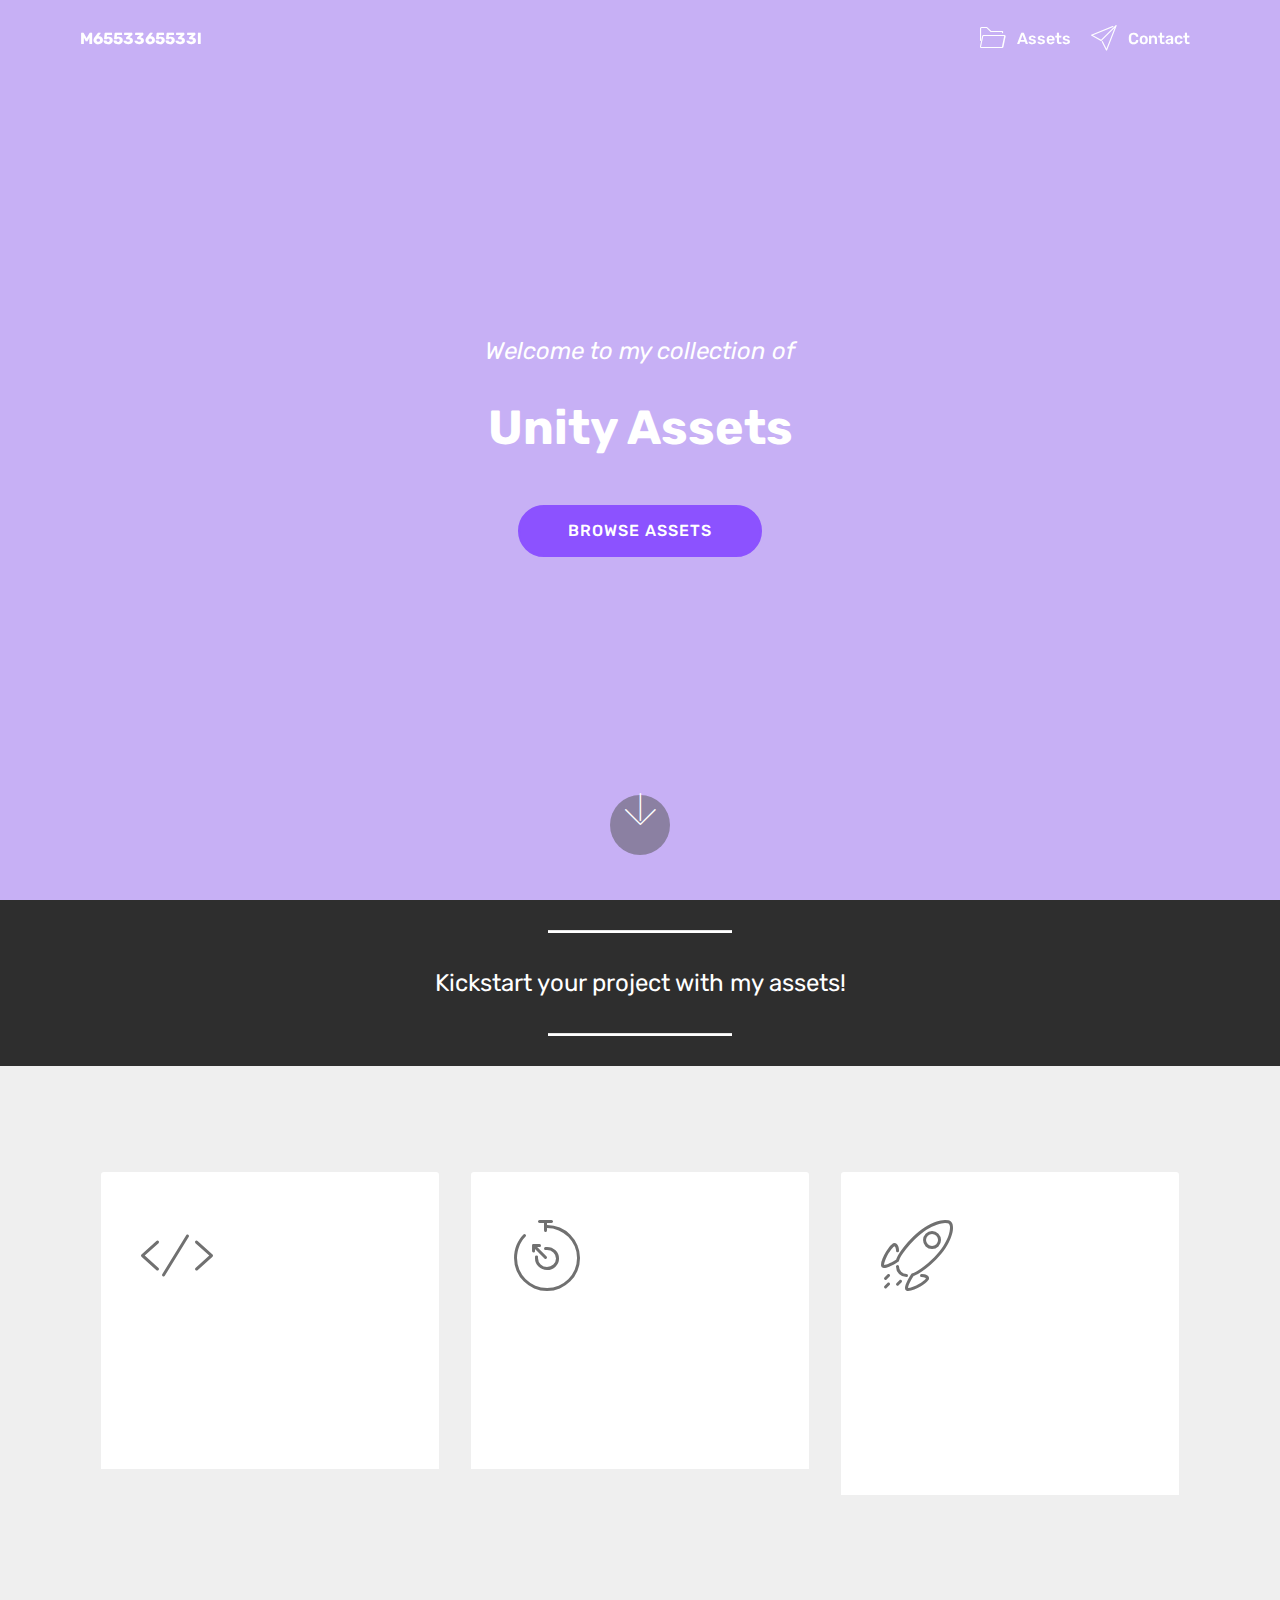
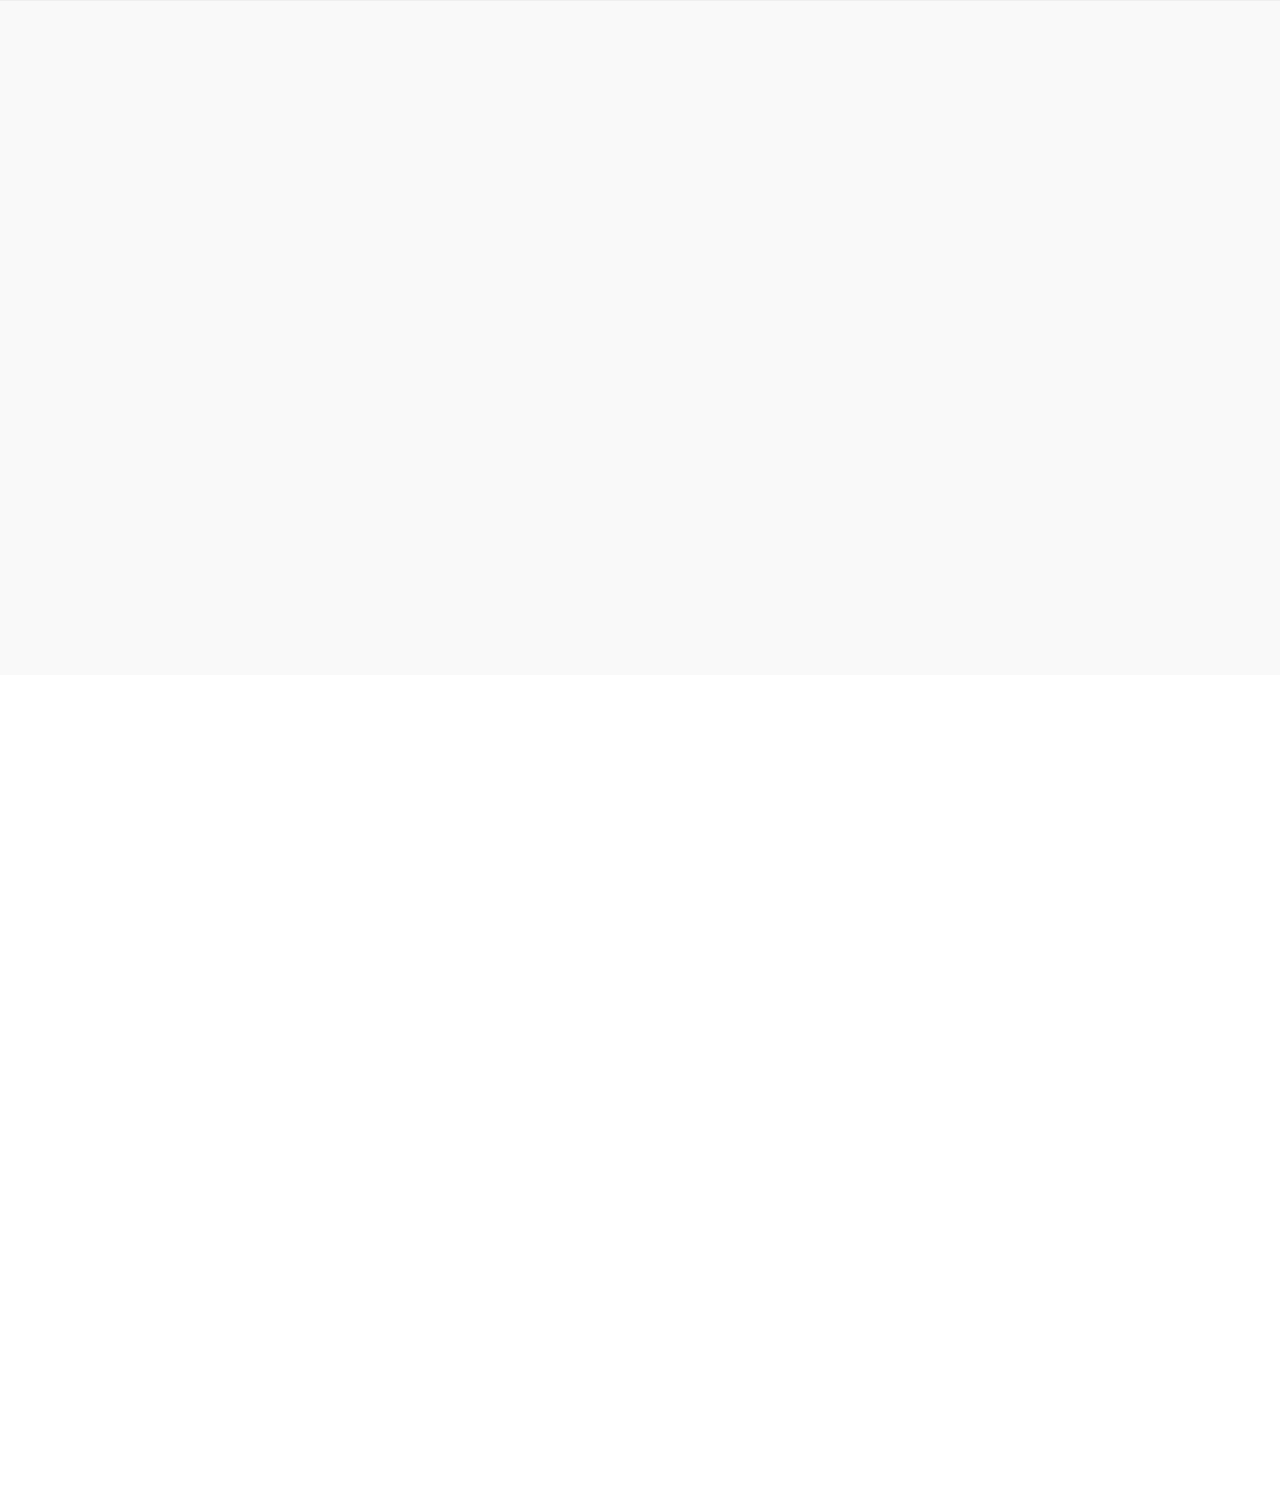
==== commit 41fb0d5f: "new video on index.html" ====
--- a/index.html
+++ b/index.html
@@ -59,7 +59,7 @@
     </nav>
 </section>
 
-<section class="engine"><a href="https://mobirise.info">Mobirise</a></section><section class="header6 cid-t9cspJswGA mbr-fullscreen" data-bg-video="https://www.youtube.com/watch?v=36YgDDJ7XSc" id="header6-0">
+<section class="engine"><a href="https://mobirise.info/c">website builder</a></section><section class="header6 cid-t9cspJswGA mbr-fullscreen" data-bg-video="https://youtu.be/oUbSZQXJD6o" id="header6-0">
 
     
 
@@ -69,7 +69,7 @@
     <div class="container">
         <div class="row justify-content-md-center">
             <div class="mbr-white col-md-10">
-                <h1 class="mbr-section-title align-center mbr-bold pb-3 mbr-fonts-style display-5"><span style="font-weight: normal;"><em>Welcome to my</em></span></h1>
+                <h1 class="mbr-section-title align-center mbr-bold pb-3 mbr-fonts-style display-5"><span style="font-weight: normal;"><em>Welcome to my collection of</em></span></h1>
                 <p class="mbr-text align-center pb-3 mbr-fonts-style display-2"><strong>Unity Assets</strong></p>
                 <div class="mbr-section-btn align-center"><a class="btn btn-md btn-primary display-4" href="index.html#content4-8">BROWSE ASSETS</a></div>
             </div>
@@ -185,7 +185,7 @@
                     <!--Btn-->
                     <div class="mbr-section-btn pt-3 align-left"><a href="https://assetstore.unity.com/packages/slug/224728" class="btn btn-primary-outline display-4" target="_blank">
                             Buy Now
-                        </a>    <a href="3rdPersonCharacterController.html" class="btn btn-black-outline display-4">
+                        </a>     <a href="3rdPersonCharacterController.html" class="btn btn-black-outline display-4">
                             Read more</a></div>
                 </div>
             </div>
@@ -211,7 +211,7 @@
         <div class="row justify-content-center">
             <div class="media-container-column col-lg-8" data-form-type="formoid">
                 <!---Formbuilder Form--->
-                <form action="https://mobirise.com/" method="POST" class="mbr-form form-with-styler" data-form-title="Mobirise Form"><input type="hidden" name="email" data-form-email="true" value="oBFXR5qq+bfpkFo9QfwQhc2YAPmqSJsyyxJVW8OoQNCh167eaS0fKuwCiURiYykNdlFVzwPk9vH6mvUVAbO32I2Uk0Sv6E4xP3x7+0KAiPPWkZWW8kG4V0pTFShJLyle">
+                <form action="https://mobirise.com/" method="POST" class="mbr-form form-with-styler" data-form-title="Mobirise Form"><input type="hidden" name="email" data-form-email="true" value="M5EumNcG3IhKYDAHJIPk33p+yCIqPnrp0XYuny4M/39sjyH3Nrw61cXMtGzQIgoTG+vG0C0IXMiL6YF9P0wUaWPD0ehSI9WSxDBCixRcg8Pn2Nnuwj3NjLzhRLw0kWg9">
                     <div class="row">
                         <div hidden="hidden" data-form-alert="" class="alert alert-success col-12">Thanks for filling out the form! I will contact you as soon as possible!</div>
                         <div hidden="hidden" data-form-alert-danger="" class="alert alert-danger col-12">
--- a/assets/mobirise/css/mbr-additional.css
+++ b/assets/mobirise/css/mbr-additional.css
@@ -1274,7 +1274,7 @@
   background-color: #2e2e2e;
 }
 .cid-t9dmqRonBo {
-  background-image: url("../../../assets/images/background3.jpg");
+  background-image: url("../../../assets/images/beb26356-5287-48d5-9158-0f2951db3073-orig.png");
 }
 .cid-t9dmqRonBo h1 {
   color: #616161;
@@ -1973,7 +1973,7 @@
   text-align: center;
 }
 .cid-t9dmPTg3rc .content-slider-wrap {
-  width: 58%;
+  width: 68%;
 }
 .cid-t9doDAPEId {
   padding-top: 30px;
@@ -2118,7 +2118,7 @@
 .cid-t9dnupu4do {
   padding-top: 90px;
   padding-bottom: 90px;
-  background-image: url("../../../assets/images/background4.jpg");
+  background-image: url("../../../assets/images/mbr-1.jpg");
 }
 .cid-t9csvhrXWd {
   padding-top: 30px;
--- a/assets/mobirise/css/mbr-additional.css
+++ b/assets/mobirise/css/mbr-additional.css
@@ -1274,7 +1274,7 @@
   background-color: #2e2e2e;
 }
 .cid-t9dmqRonBo {
-  background-image: url("../../../assets/images/background3.jpg");
+  background-image: url("../../../assets/images/beb26356-5287-48d5-9158-0f2951db3073-orig.png");
 }
 .cid-t9dmqRonBo h1 {
   color: #616161;
@@ -1973,7 +1973,7 @@
   text-align: center;
 }
 .cid-t9dmPTg3rc .content-slider-wrap {
-  width: 58%;
+  width: 68%;
 }
 .cid-t9doDAPEId {
   padding-top: 30px;
@@ -2118,7 +2118,7 @@
 .cid-t9dnupu4do {
   padding-top: 90px;
   padding-bottom: 90px;
-  background-image: url("../../../assets/images/background4.jpg");
+  background-image: url("../../../assets/images/mbr-1.jpg");
 }
 .cid-t9csvhrXWd {
   padding-top: 30px;
